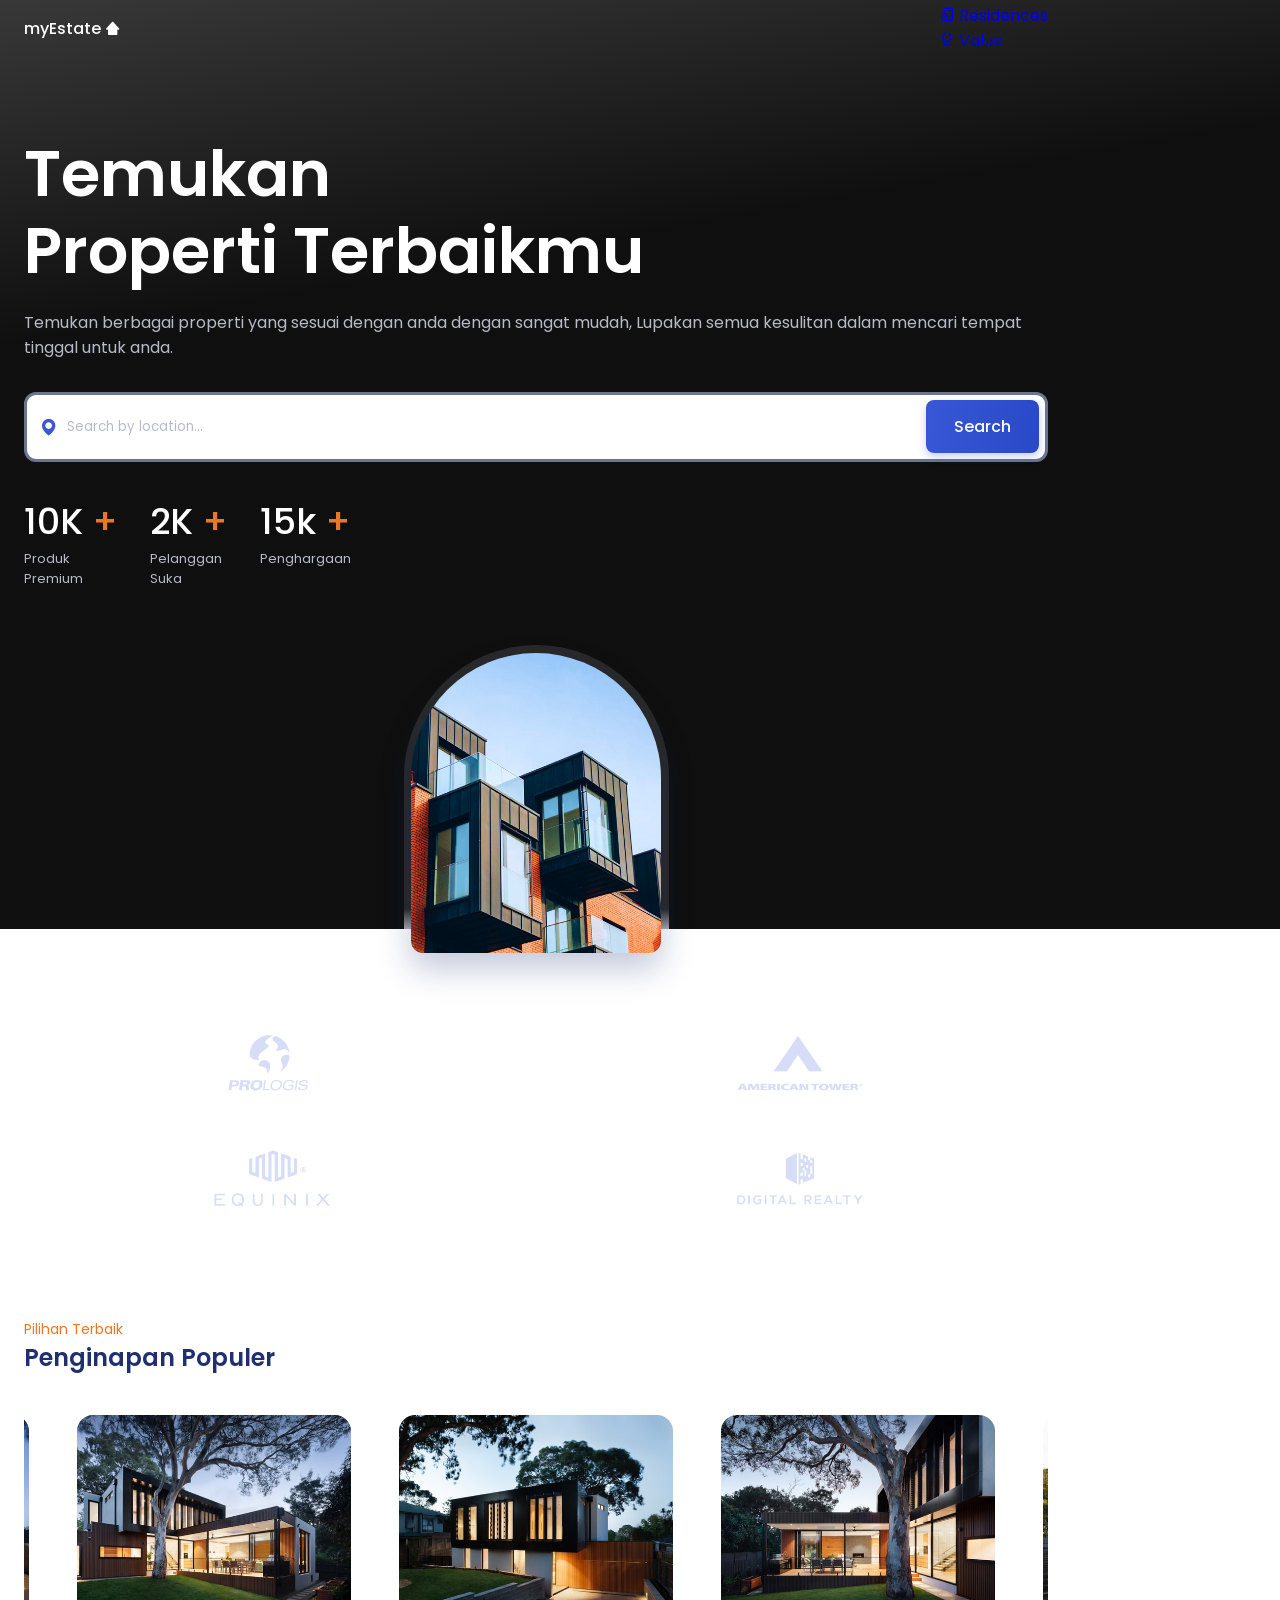
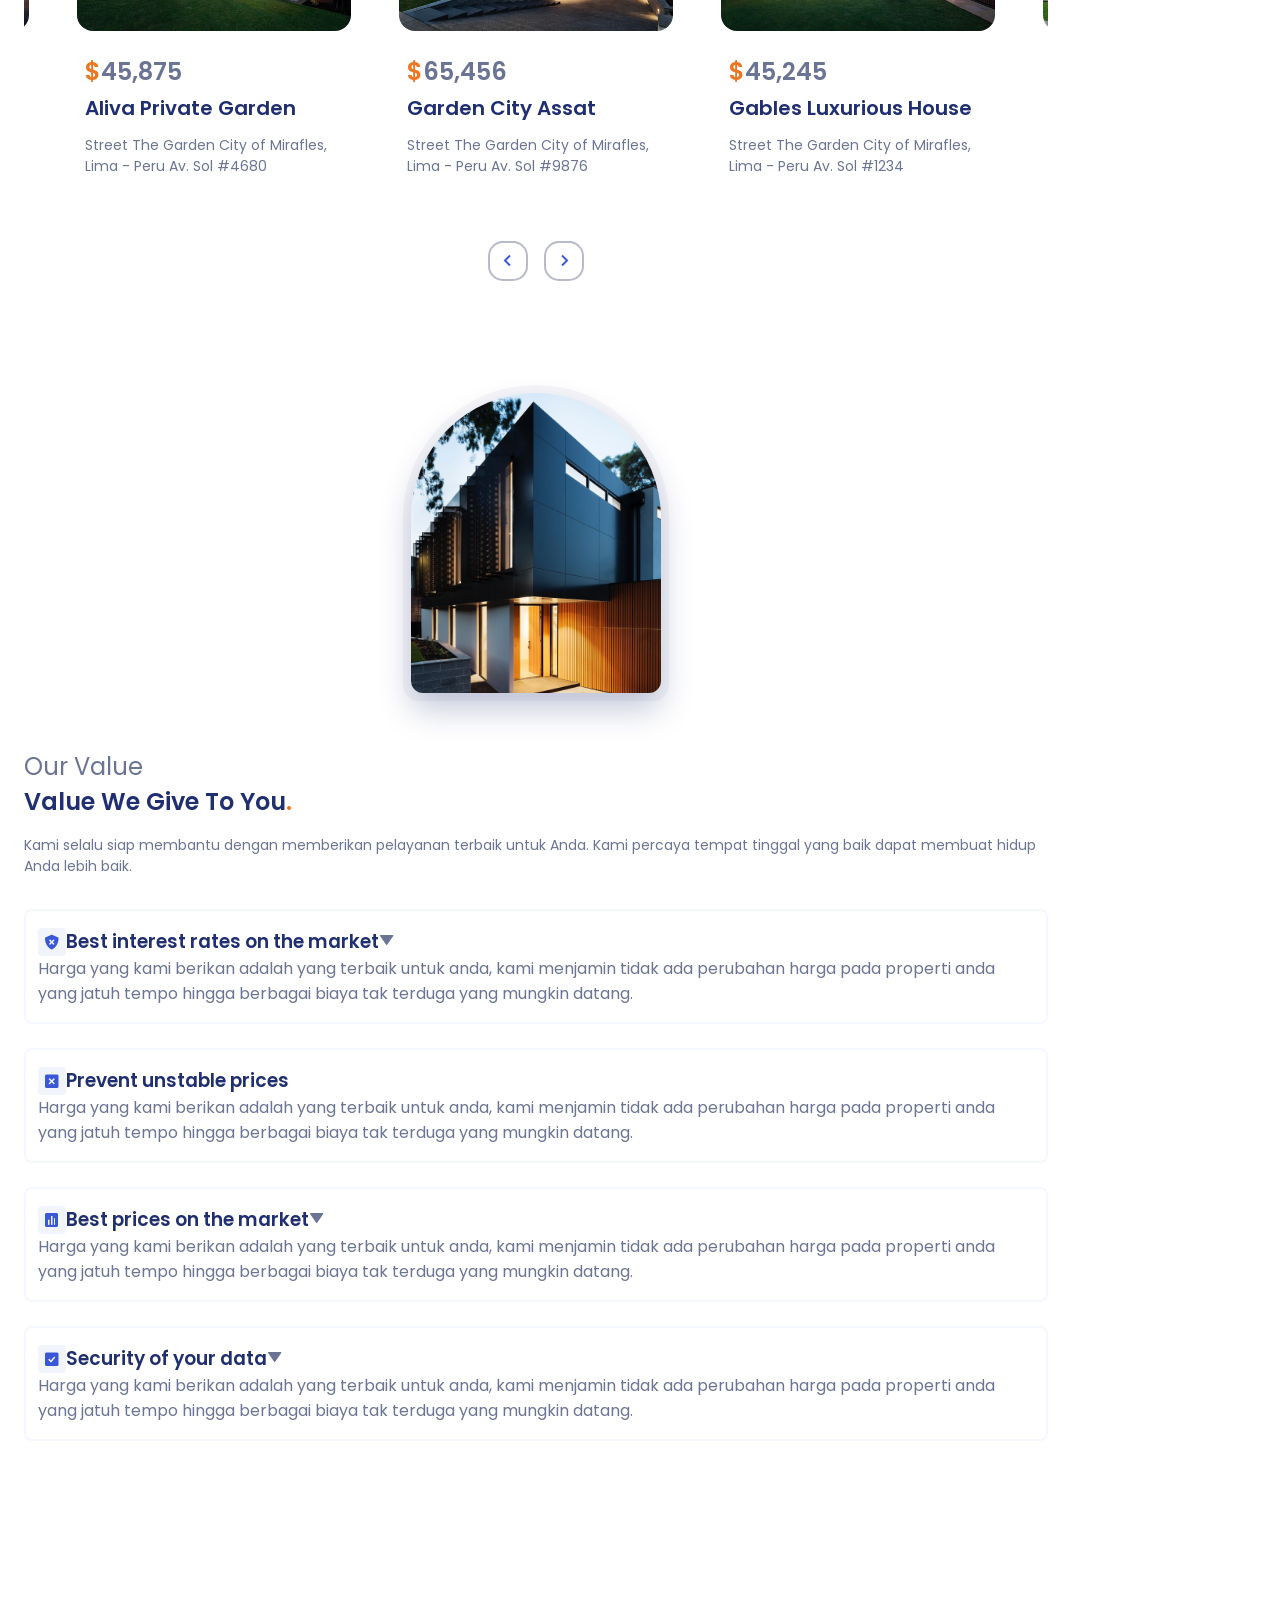
==== index.html @ 67b21278 "update value-section #2" ====
<!DOCTYPE html>
<html lang="en">
<head>
    <meta charset="UTF-8">
    <meta http-equiv="X-UA-Compatible" content="IE=edge">
    <meta name="viewport" content="width=device-width, initial-scale=1.0">
    <title>Responsive Website - Real Estate</title>
    <link rel="shortcut icon" href="/assets/favicon.png" type="image/x-icon">
    <link href='https://unpkg.com/boxicons@2.1.4/css/boxicons.min.css' rel='stylesheet'>
    <link rel="stylesheet" href="swiper-bundle.min.css">
    
    <link rel="stylesheet" href="style.css">
</head>
<body>
    <header class="header" id="header">
        <nav class="nav container">
            <a href="#" class="nav-logo">
                myEstate <i class="bx bxs-home-alt-2"></i>
            </a>
            <div class="nav-menu">
                <ul class="nav-list">
                    <li class="nav-item">
                        <a href="#home" class="nav-link">
                            <i class="bx bx-home-alt-2"></i>
                            <span>Home</span>
                        </a>
                    </li>
                    <li class="nav-item">
                        <a href="#popular" class="nav-link">
                            <i class="bx bx-building-house"></i>
                            <span>Residences</span>
                        </a>
                    </li>
                    <li class="nav-item">
                        <a href="#award" class="nav-link">
                            <i class="bx bx-award"></i>
                            <span>Value</span>
                        </a>
                    </li>
                    <li class="nav-item">
                        <a href="#contact" class="nav-link">
                            <i class="bx bx-phone"></i>
                            <span>Contact</span>
                        </a>
                    </li>
                </ul>
            </div>
            <a href="#" class="button nav-button">Subscribe</a>
        </nav>
    </header>

    <main class="main" id="main">
        <section class="home section">
            <div class="home-container container grid">
                <div class="home-data">
                    <h1 class="home-title">
                        Temukan <br> Properti Terbaikmu <br>
                    </h1>
                    <p class="home-desc">
                        Temukan berbagai properti yang sesuai dengan anda dengan sangat mudah,
                        Lupakan semua kesulitan dalam mencari tempat tinggal untuk anda.
                    </p>

                    <form action="" class="home-search">
                        <i class="bx bxs-map"></i>
                        <input type="search" placeholder="Search by location..." class="home-search-input">
                        <button class="button">Search</button>
                    </form>

                    <div class="home-value">
                        <div>
                            <h1 class="home-value-number">
                                10K <span>+</span>
                            </h1>
                            <span class="home-value-desc">
                                Produk <br> Premium
                            </span>
                        </div>

                        <div>
                            <h1 class="home-value-number">
                                2K <span>+</span>
                            </h1>
                            <span class="home-value-desc">
                                Pelanggan <br> Suka
                            </span>
                        </div>

                        <div>
                            <h1 class="home-value-number">
                                15k <span>+</span>
                            </h1>
                            <span class="home-value-desc">
                                Penghargaan
                            </span>
                        </div>
                    </div>
                </div>

                <div class="home-image">
                    <div class="home-orbe"></div>
                    <div class="home-img">
                        <img src="/assets/home.jpg" alt="">
                    </div>
                </div>
            </div>
        </section>

        <section class="logos section">
            <div class="logos-container container grid">
                <div class="logos-img">
                    <img src="/assets/logo1.png" alt="">
                </div>
                <div class="logos-img">
                    <img src="/assets/logo2.png" alt="">
                </div>
                <div class="logos-img">
                    <img src="/assets/logo3.png" alt="">
                </div>
                <div class="logos-img">
                    <img src="/assets/logo4.png" alt="">
                </div>
            </div>
        </section>

        <section id="popular section" class="section">
            <div class="container">
                <span class="section-subtitle">Pilihan Terbaik</span>
                <h2 class="section-title">
                    Penginapan Populer
                </h2>

                <div class="popular-container swiper">
                    <div class="swiper-wrapper">
                        <article class="popular-card swiper-slide">
                            <img src="/assets/popular1.jpg" alt="" class="popular-img">
                            <div class="popular-data">
                                <h2 class="popular-price">
                                    <span>$</span>65,456
                                </h2>
                                <h3 class="popular-title">
                                    Garden City Assat
                                </h3>
                                <p class="popular-desc">
                                    Street The Garden City of Mirafles,
                                    Lima - Peru Av. Sol #9876
                                </p>
                            </div>
                        </article>

                        <article class="popular-card swiper-slide">
                            <img src="/assets/popular2.jpg" alt="" class="popular-img">
                            <div class="popular-data">
                                <h2 class="popular-price">
                                    <span>$</span>45,245
                                </h2>
                                <h3 class="popular-title">
                                    Gables Luxurious House
                                </h3>
                                <p class="popular-desc">
                                    Street The Garden City of Mirafles,
                                    Lima - Peru Av. Sol #1234
                                </p>
                            </div>
                        </article>

                        <article class="popular-card swiper-slide">
                            <img src="/assets/popular3.jpg" alt="" class="popular-img">
                            <div class="popular-data">
                                <h2 class="popular-price">
                                    <span>$</span>52,875
                                </h2>
                                <h3 class="popular-title">
                                    Garden Orchad City
                                </h3>
                                <p class="popular-desc">
                                    Street The Garden City of Mirafles,
                                    Lima - Peru Av. Sol #2468
                                </p>
                            </div>
                        </article>

                        <article class="popular-card swiper-slide">
                            <img src="/assets/popular4.jpg" alt="" class="popular-img">
                            <div class="popular-data">
                                <h2 class="popular-price">
                                    <span>$</span>82,675
                                </h2>
                                <h3 class="popular-title">
                                    Luxurious City Garden
                                </h3>
                                <p class="popular-desc">
                                    Street The Garden City of Mirafles,
                                    Lima - Peru Av. Sol #1357
                                </p>
                            </div>
                        </article>

                        <article class="popular-card swiper-slide">
                            <img src="/assets/popular5.jpg" alt="" class="popular-img">
                            <div class="popular-data">
                                <h2 class="popular-price">
                                    <span>$</span>45,875
                                </h2>
                                <h3 class="popular-title">
                                    Aliva Private Garden
                                </h3>
                                <p class="popular-desc">
                                    Street The Garden City of Mirafles,
                                    Lima - Peru Av. Sol #4680
                                </p>
                            </div>
                        </article>
                    </div>
                    <div class="swiper-button-next">
                        <i class="bx bx-chevron-right"></i>
                    </div>
                    <div class="swiper-button-prev">
                        <i class="bx bx-chevron-left"></i>
                    </div>
                </div>
            </div>
        </section>

        <section id="value" class="value section">
            <div class="value-container container grid">
                <div class="value-images">
                    <div class="value-orbe"></div>

                    <div class="value-img">
                        <img src="/assets/value.jpg" alt="">
                    </div>
                </div>

                <div class="value-content">
                        <div class="value-data">
                            <span class="section-title">Our Value</span>
                            <h2 class="section-title">
                                Value We Give To You<span>.</span>
                            </h2>
                            <p class="value-desc">
                                Kami selalu siap membantu dengan memberikan pelayanan terbaik untuk Anda.
                                Kami percaya tempat tinggal yang baik dapat membuat hidup Anda lebih baik.
                            </p>
                        </div>

                        <div class="value-accordion">
                            <div class="value-accordion-item">
                                <header class="value-accordion-header">
                                    <i class="bx bxs-shield-x value-accordion-icon"></i>
                                    <h3 class="value-accordion-title">
                                        Best interest rates on the market
                                    </h3>
                                    <div class="value-accordion-arrow">
                                        <i class="bx bxs-down-arrow"></i>
                                    </div>
                                </header>

                                <div class="value-accordion-content">
                                    <p class="value-accordion-desc">
                                        Harga yang kami berikan adalah yang terbaik untuk anda,
                                        kami menjamin tidak ada perubahan harga pada properti anda yang jatuh tempo
                                        hingga berbagai biaya tak terduga yang mungkin datang.
                                    </p>
                                </div>
                            </div>

                            <div class="value-accordion-item">
                                <header class="value-accordion-header">
                                    <i class="bx bxs-x-square value-accordion-icon"></i>
                                    <h3 class="value-accordion-title">
                                        Prevent unstable prices
                                    </h3>
                                    <div class="value-accordion-arrow">
                                        <i class="bx bxs-x-arrow"></i>
                                    </div>
                                </header>

                                <div class="value-accordion-content">
                                    <p class="value-accordion-desc">
                                        Harga yang kami berikan adalah yang terbaik untuk anda,
                                        kami menjamin tidak ada perubahan harga pada properti anda yang jatuh tempo
                                        hingga berbagai biaya tak terduga yang mungkin datang.
                                    </p>
                                </div>
                            </div>

                            <div class="value-accordion-item">
                                <header class="value-accordion-header">
                                    <i class="bx bxs-bar-chart-square value-accordion-icon"></i>
                                    <h3 class="value-accordion-title">
                                        Best prices on the market 
                                    </h3>
                                    <div class="value-accordion-arrow">
                                        <i class="bx bxs-down-arrow"></i>
                                    </div>
                                </header>

                                <div class="value-accordion-content">
                                    <p class="value-accordion-desc">
                                        Harga yang kami berikan adalah yang terbaik untuk anda,
                                        kami menjamin tidak ada perubahan harga pada properti anda yang jatuh tempo
                                        hingga berbagai biaya tak terduga yang mungkin datang.
                                    </p>
                                </div>
                            </div>

                            <div class="value-accordion-item">
                                <header class="value-accordion-header">
                                    <i class="bx bxs-check-square value-accordion-icon"></i>
                                    <h3 class="value-accordion-title">
                                        Security of your data
                                    </h3>
                                    <div class="value-accordion-arrow">
                                        <i class="bx bxs-down-arrow"></i>
                                    </div>
                                </header>

                                <div class="value-accordion-content">
                                    <p class="value-accordion-desc">
                                        Harga yang kami berikan adalah yang terbaik untuk anda,
                                        kami menjamin tidak ada perubahan harga pada properti anda yang jatuh tempo
                                        hingga berbagai biaya tak terduga yang mungkin datang.
                                    </p>
                                </div>
                            </div>
                        </div>
                </div>
            </div>
        </section>
    </main>

    <script src="/js/swiper-bundle.min.js"></script>
    <script src="/js/main.js"></script>
</body>
</html>
---- style.css ----
@import url('https://fonts.googleapis.com/css2?family=Poppins:wght@300;400;500;600;700&display=swap');

:root{
    --header-height: 3.5rem;
    --first-color: hsl(228, 66%, 53%);
    --first-color-alt: hsl(228, 66%, 47%);
    --first-color-light: hsl(228, 66%, 59%);
    --first-color-lighten: hsl(228, 66%, 97%);
    --second-color: hsl(25, 83%, 53%);
    --title-color: hsl(228, 57%, 28%);
    --text-color: hsl(228, 15%, 50%);
    --text-color-light: hsl(228, 12%, 75%);
    --border-color: hsl(228, 99%, 98%);
    --body-color: #fff;
    --container-color: #fff;
    /*** Font and Typography ***/
    --biggest-font-size: 2.25rem;
    --h1-font-size: 1.5rem;
    --h2-font-size: 1.25rem;
    --h3-font-size: 1rem;
    --normal-font-size: .938rem;
    --small-font-size: .813rem;
    --smaller-font-size: .75rem;
    --font-medium: 500;
    --font-semi-bold: 600;
    /*** Z-index ***/
    --z-tooltip: 10;
    --z-fixed: 100;
}
* {
    font-family: 'Poppins', sans-serif;
    box-sizing: border-box;
    padding: 0;
    margin: 0;
    text-decoration: none;
    list-style: none;
    scroll-behavior: smooth;
    outline: none;
    border: none;
}
body{
    font: var(--normal-font-size);
    background-color: var(--body-color);
    color: var(--text-color);
}
h1,h2,h3{
    color: var(--title-color);
    font-weight: var(--font-semi-bold);
}
img{
    max-width: 100%;
    height: auto;
}
.container{
    max-width: 1024px;
    margin-left: 1.5rem;
    margin-right: 1.5rem;
}
.grid{
    display: grid;
}
.section{
    padding: 4.5rem 0 2rem;
}
.section-title{
    font-size: var(--h2-font-size);
    margin-bottom: 1rem;
}
.section-title span {
    color: var(--second-color);
}
.section-subtitle{
    display: block;
    font-size: var(--small-font-size);
    color: var(--second-color);
}
/*========= HEADER ==========*/
.header{
    position: fixed;
    top: 0;
    left: 0;
    width: 100%;
    background-color: transparent;
    z-index: var(--z-fixed);
    transition: 0.4s;
    overflow: hidden;
}
.nav{
    height: var(--header-height);
    display: flex;
    justify-content: space-between;
    align-items: center;
}
.nav-logo{
    color: #fff;
    display: inline-flex;
    align-items: center;
    column-gap: .25rem;
    font-weight: var(--font-medium);
    transition: 0.3s;
}
.nav-logo i {
    font-size: 1rem;
}
.nav-logo:hover{
    color: var(--first-color);
}
.scroll-header{
    background-color: var(--body-color);
    box-shadow: 0 1px 4px hsla(228, 4%, 15%, .1);
}
.scroll-header .nav-logo{
    color: var(--first-color);
}
/*========= MAIN ==========*/
.main{
    margin-bottom: 200px;
}
.home {
    background: linear-gradient(170deg,
                hsl(0, 0%, 22%) 0%,
                hsl(0, 0%, 6%) 30%);
    padding-bottom: 0;
}
.home-container {
    padding-top: 4rem;
    row-gap: 3.5rem;
}
.home-title,
.home-value-number {
    color: #fff;
}
.home-title {
    font-size: var(--biggest-font-size);
    line-height: 120%;
    margin-bottom: 1.25rem;
}
.home-desc{
    color: var(--text-color-light);
    margin-bottom: 2rem;
}

.home-search {
    background-color: var(--body-color);
    padding: 0.35rem 0.35rem 0.35rem 0.75rem;
    display: flex;
    align-items: center;
    border-radius: .75rem;
    border:3px solid var(--text-color);
    margin-bottom: 2rem;
}
.home-search i {
    font-size: 1.25rem;
    color: var(--first-color);
}
.home-search input {
     width: 90%;
     background-color: var(--body-color);
     color: var(--text-color);
     margin: 0 .5rem;
}
.home-search input::placeholder {
    color: var(--text-color-light)
}
.button{
    display: inline-block;
    background: linear-gradient(101deg,
                hsl(228, 66%, 53%),
                hsl(228, 66%, 47%));
    color: #fff;
    padding: 14px 28px;
    border-radius:  0.5rem;
    font-size: var(--normal-font-size);
    font-weight: var(--font-medium);
    box-shadow: 0 4px 8px hsla(228, 66%, 45%, .25);
    transition: 0.3s;
    cursor: pointer;
}
.button:hover{
    box-shadow: 0 4px 12px hsla(228, 66%, 45%, .25);
}
.nav-button {
    display: none;
}
.home-value{
    display: flex;
    column-gap: 2rem;
}
.home-value-number {
    font-size: var(--h1-font-size);
    font-weight: var(--font-medium);
}
.home-value-number span {
    color: var(--second-color);
}
.home-value-desc {
    display: flex;
    color: var(--text-color-light);
    font-size: var(--smaller-font-size);
}
.home-image {
    position: relative;
    display: flex;
    justify-content: center;
}
.home-orbe {
    width: 265px;
    height: 284px;
    background: linear-gradient(180deg,
                hsl(0, 0%, 16%) 93%,
                hsl(0, 0%, 67%) 100%);
    border-radius: 135px 135px 0 0;
}
.home-img {
    position: absolute;
    width: 250px;
    height: 300px;
    overflow: hidden;
    border-radius: 125px 125px 12px 12px;
    display: inline-flex;
    align-items: flex-end;
    bottom: -1.5rem;
    box-shadow: 0 16px 32px hsla(228, 66%, 25%, .25);
}

/*========= LOGOS ==========*/
.logos-container{
    padding-top: 2rem;
    grid-template-columns: repeat(2, 1fr);
    gap: 3rem 2rem;
    justify-items: center;
}
.logos-img img {
    height: 60px;
    opacity: 0.2;
    transition: 0.3s;
}
.logos-img img:hover{
    opacity: 0.6;
}

/*========= POPULAR ==========*/
.popular-container {
    padding: 1rem 0 5rem;
}
.popular-card{
    width: 290px;
    background-color: var(--container-color);
    padding: 0.5rem 0.5rem 1.5rem;
    border-radius: 1rem;
    margin: 0 auto;
    transition: 0.4s;
}
.popular-img {
    border-radius: 1rem;
    margin-bottom: 1rem;
}
.popular-data {
    padding: 0 1rem 0 .5rem;
}
.popular-price{
    font-size: var(--h2-font-size);
    color: var(--text-color);
    margin-bottom: 0.25rem;
}
.popular-price span {
    color: var(--second-color);
}
.popular-title {
    font-size: var(--h3-font-size);
    margin-bottom: 0.75rem;
}
.popular-desc {
    font-size: var(--small-font-size);
}
.popular-card:hover {
    box-shadow: 0 12px 16px hsla(228, 66%, 45%, .1);
}
/* Swiper  */
.swiper-button-prev::after,
.swiper-button-next::after {
    content: '';
}
.swiper-button-prev,
.swiper-button-next {
    top: initial;
    bottom: 0;
    width: initial;
    height: initial;
    background-color: var(--container-color);
    border: 2px solid var(--text-color-light);
    padding: 6px;
    border-radius: 15px;
    font-size: 1.5rem;
    color: var(--first-color);
    transition: 0.2s;
}
.swiper-button-prev:hover,
.swiper-button-next:hover {
    background-color: var(--text-color-light);
    color: var(--container-color);
}
.swiper-button-next{
    right: calc(50% - 3rem)
}
.swiper-button-prev{
    left: calc(50% - 3rem)
}


/*========= VALUE ==========*/
.value-container{
    row-gap: 3rem;
}
.value-images{
    position: relative;
    display: flex;
    justify-content: center;
}
.value-orbe{
    width: 266px;
    height: 316px;
    background-color: hsl(228, 24%, 97%);
    border-radius: 135px 135px 16px 16px;
}
.value-img{
    position: absolute;
    width: 250px;
    height: 300px;
    overflow: hidden;
    border-radius: 125px 125px 12px 12px;
    inset: 0;
    margin: auto;
    box-shadow: 0 16px 32px hsla(228, 66%, 25%, .25);
}
.value-desc{
    font-size: var(--small-font-size);
    margin-bottom: 2rem;
}
.value-accordion{
    display: grid;
    row-gap: 1.5rem;
}
.value-accordion-item {
    background-color: var(--body-color);
    border: 2px solid var(--border-color);
    border-radius: .5rem;
    padding: 1rem .75rem;
}
.value-accordion-header{
    display: flex;
    align-items: center;
    cursor: pointer;
}
.value-accordion-icon{
    background-color: var(--first-color-lighten);
    padding: 5px;
    border-radius: .25rem;
    font-size: 18px;
    color: var(--first-color);
    transition: 0.3s;
}

@media screen and (max-width: 1023px){
    .nav-menu{
        position: fixed;
        bottom: 2rem;
        background-color: var(--container-color);
        width: 90%;
        left: 0;
        right: 0;
        margin: 0 auto;
        padding: 1.3rem 3rem;
        border-radius: 1.25rem;
        transition: 0.4s;
    }
    .nav-list{
        display: flex;
        justify-content: space-between;
        align-items: center;
    }
    .nav-link{
        color: var(--text-color);
        display: flex;
        padding: 0.5rem;
        border-radius: 50%;
    }
    .nav-link i {
        font-size: 1.25rem;
    }
    .nav-link span {
        display: none;
    }
}



@media screen and (min-width: 1024px){
    :root{
        --biggest-font-size: 4rem;
        --h1-font-size: 2.25rem;
        --h2-font-size: 1.5rem;
        --h3-font-size: 1.25rem;
        --normal-font-size: 1rem;
        --small-font-size: .875rem;
        --smaller-font-size: .813rem;
    }
}
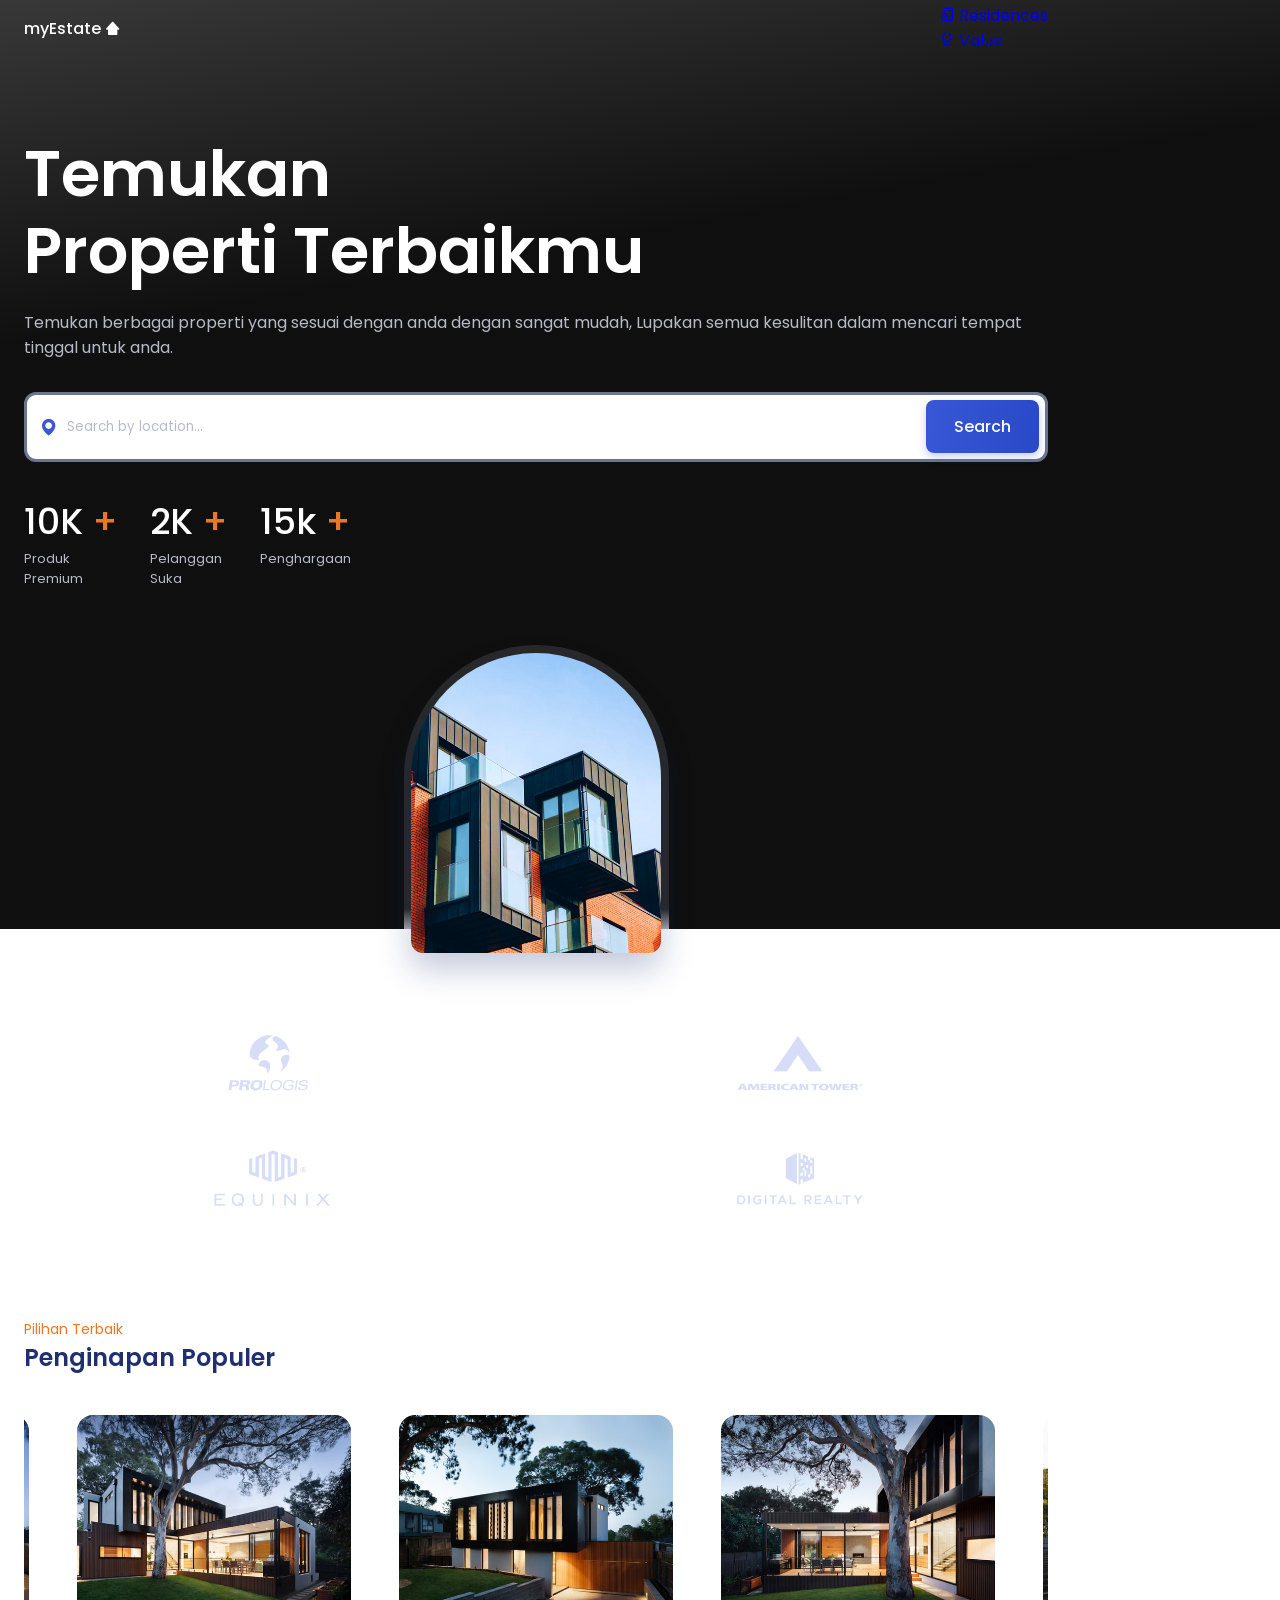
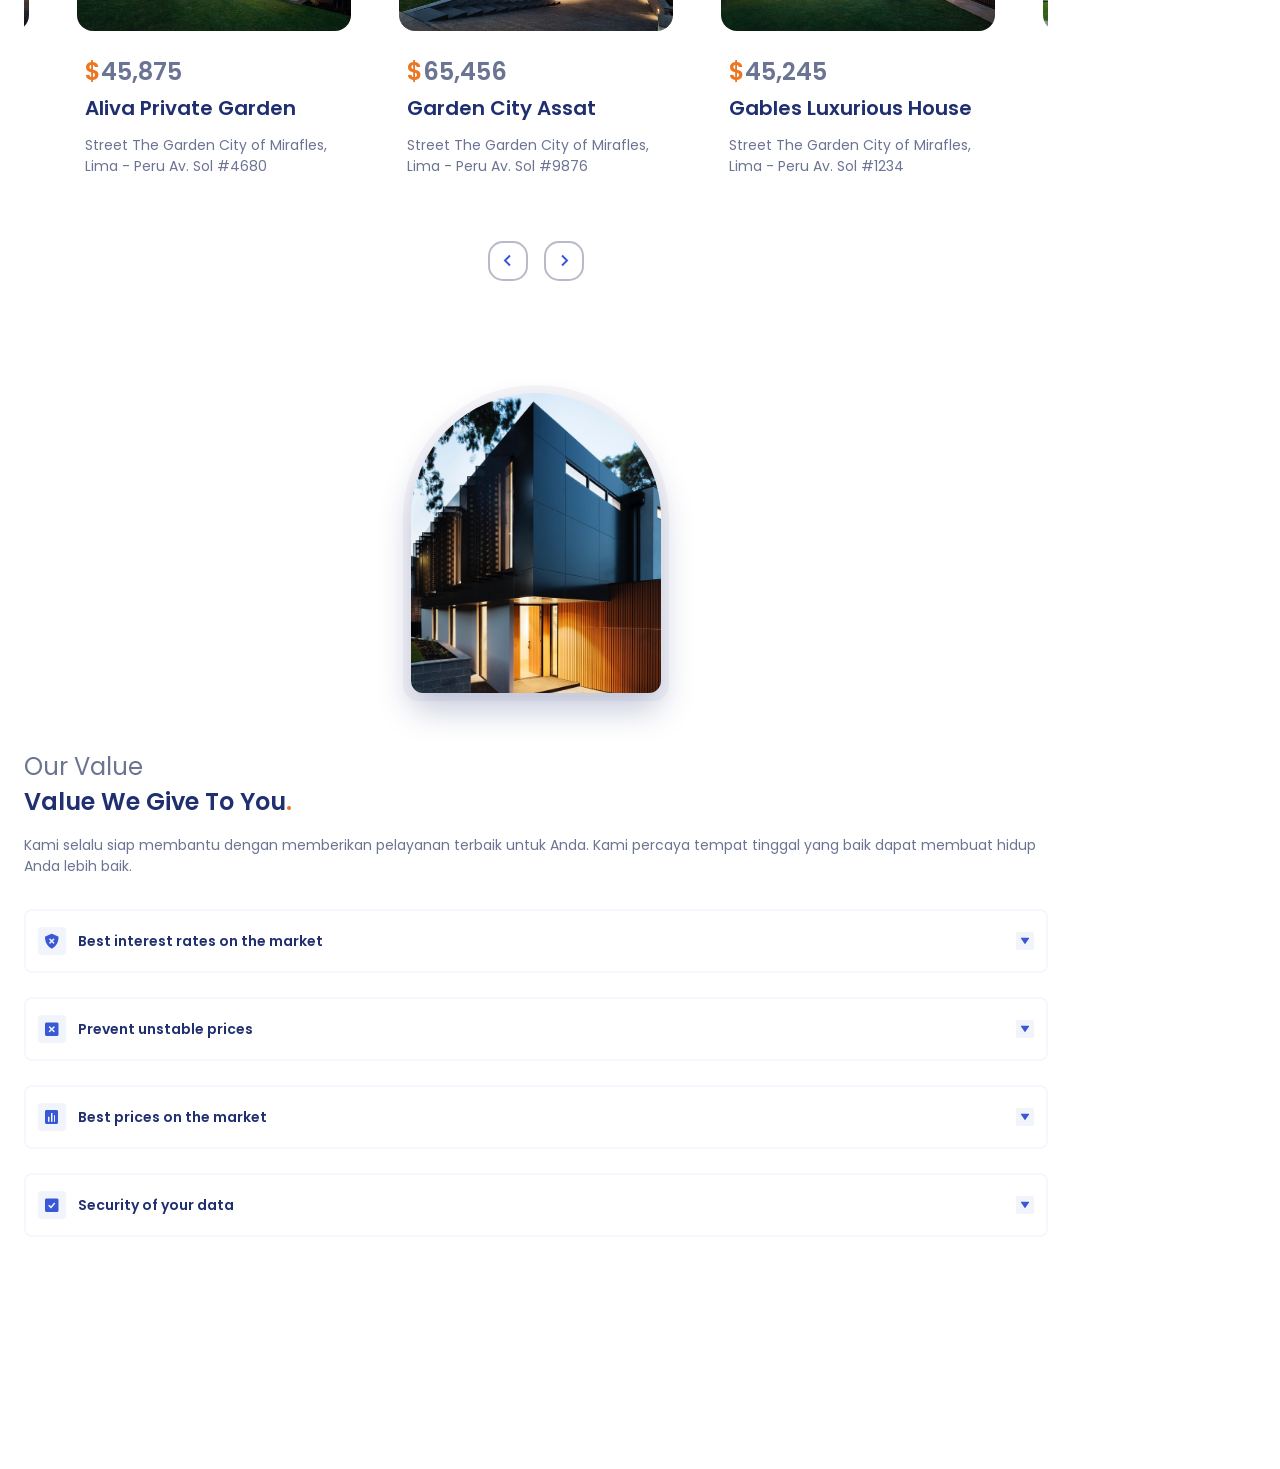
==== commit 06b0a510: "update #value-accordion" ====
--- a/index.html
+++ b/index.html
@@ -272,7 +272,7 @@
                                         Prevent unstable prices
                                     </h3>
                                     <div class="value-accordion-arrow">
-                                        <i class="bx bxs-x-arrow"></i>
+                                        <i class="bx bxs-down-arrow"></i>
                                     </div>
                                 </header>
 
@@ -298,7 +298,7 @@
 
                                 <div class="value-accordion-content">
                                     <p class="value-accordion-desc">
-                                        Harga yang kami berikan adalah yang terbaik untuk anda,
+                                        ddfsdfHarga yang kami berikan adalah yang terbaik untuk anda,
                                         kami menjamin tidak ada perubahan harga pada properti anda yang jatuh tempo
                                         hingga berbagai biaya tak terduga yang mungkin datang.
                                     </p>
--- a/style.css
+++ b/style.css
@@ -359,6 +359,44 @@
     font-size: 18px;
     color: var(--first-color);
     transition: 0.3s;
+    margin-right: 0.75rem;
+}
+.value-accordion-title{
+    font-size: var(--small-font-size);
+}
+.value-accordion-arrow{
+    display: inline-flex;
+    background-color: var(--first-color-lighten);
+    padding: 0.25rem; 
+    color: var(--first-color);
+    border-radius: 2px;
+    font-size: 10px;
+    margin-left: auto;
+    transition: 0.3s;
+}
+.value-accordion-arrow i{
+    transition: 0.3s;
+}
+.value-accordion-content {
+    overflow: hidden;
+    height: 0;
+    transition: all .25s ease;
+}
+.value-accordion-desc{
+    font-size: var(--smaller-font-size);
+    padding: 1.25rem 2.5rem 0 2.75rem;
+}
+.accordion-open {
+    box-shadow: 0 12px 32px hsla(228, 66%, 45%, .1);
+}
+.accordion-open .value-accordion-icon {
+    box-shadow: 0 4px 4px hsla(228, 66%, 45%, .1);
+}
+.accordion-open .value-accordion-arrow {
+    box-shadow: 0 2px 4px hsla(228, 66%, 45%, .1);
+}
+.accordion-open .value-accordion-arrow i {
+    transform: rotate(180deg);
 }
 
 @media screen and (max-width: 1023px){
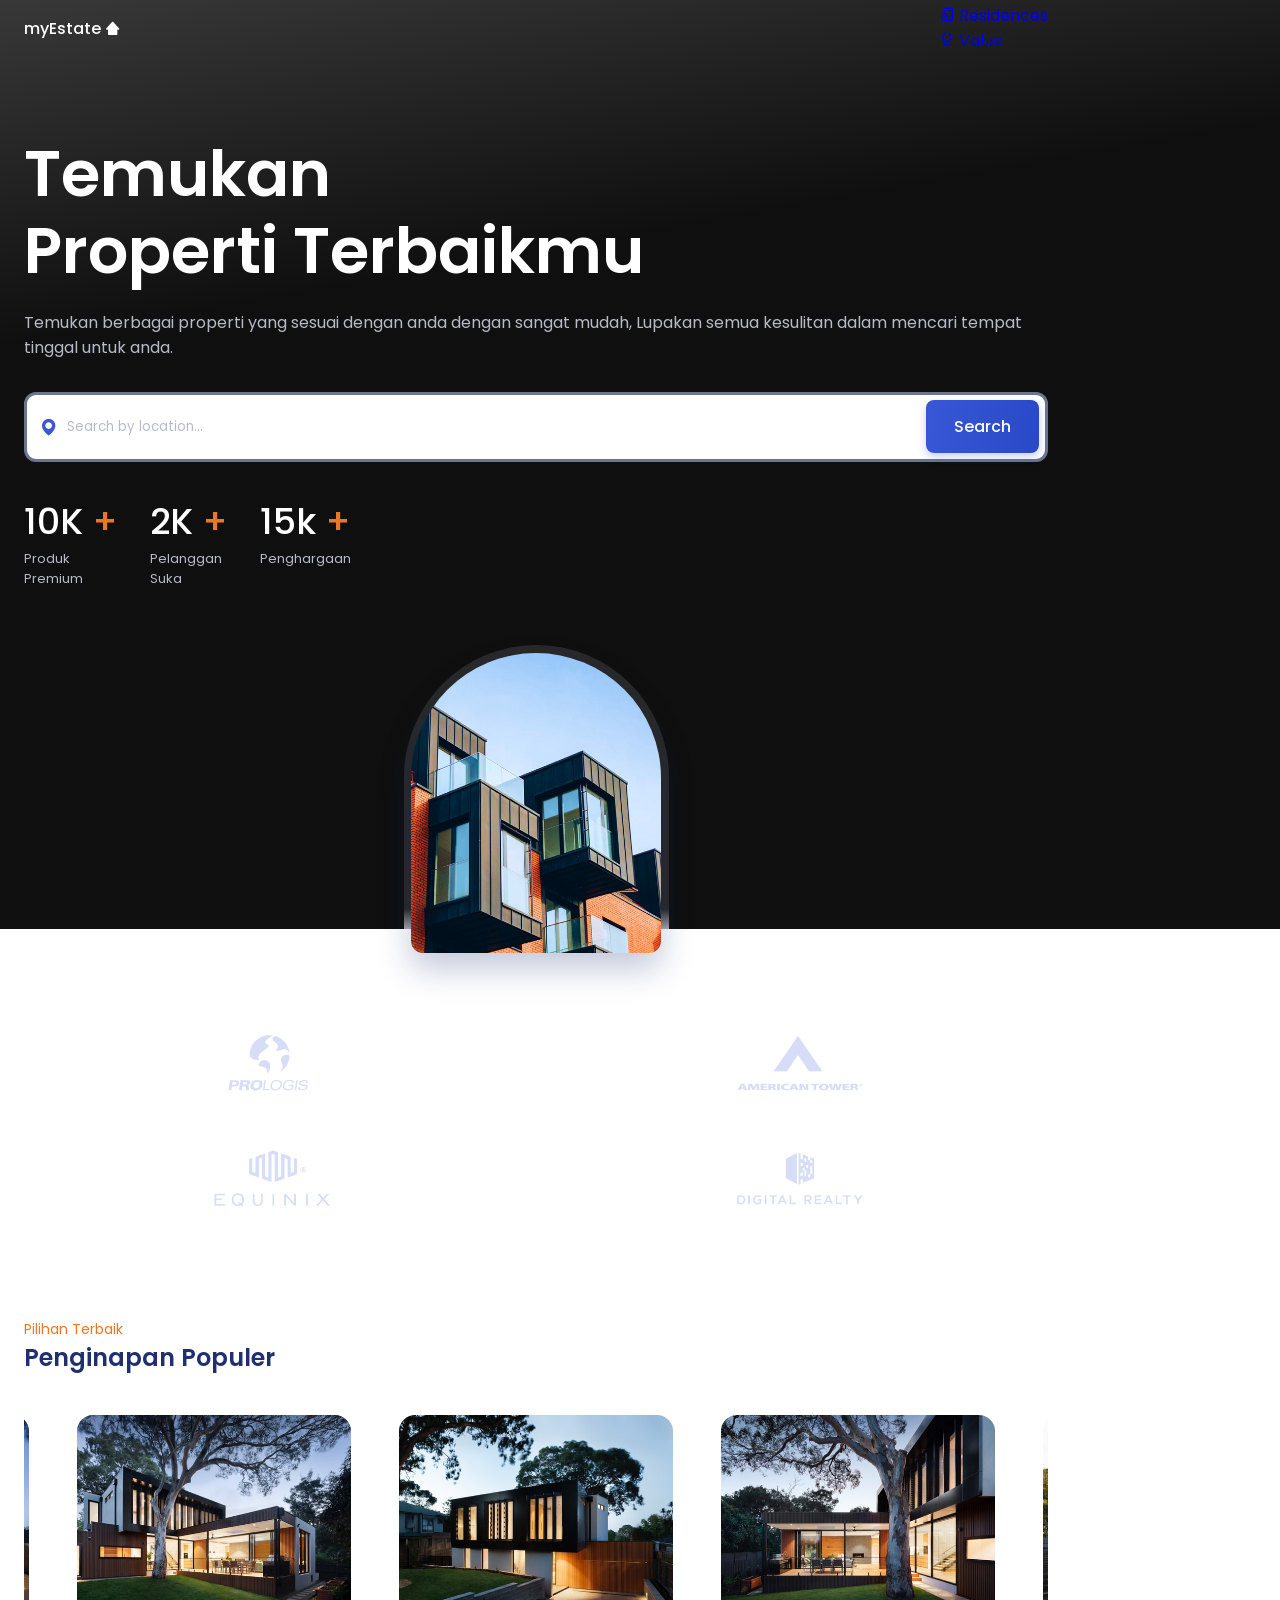
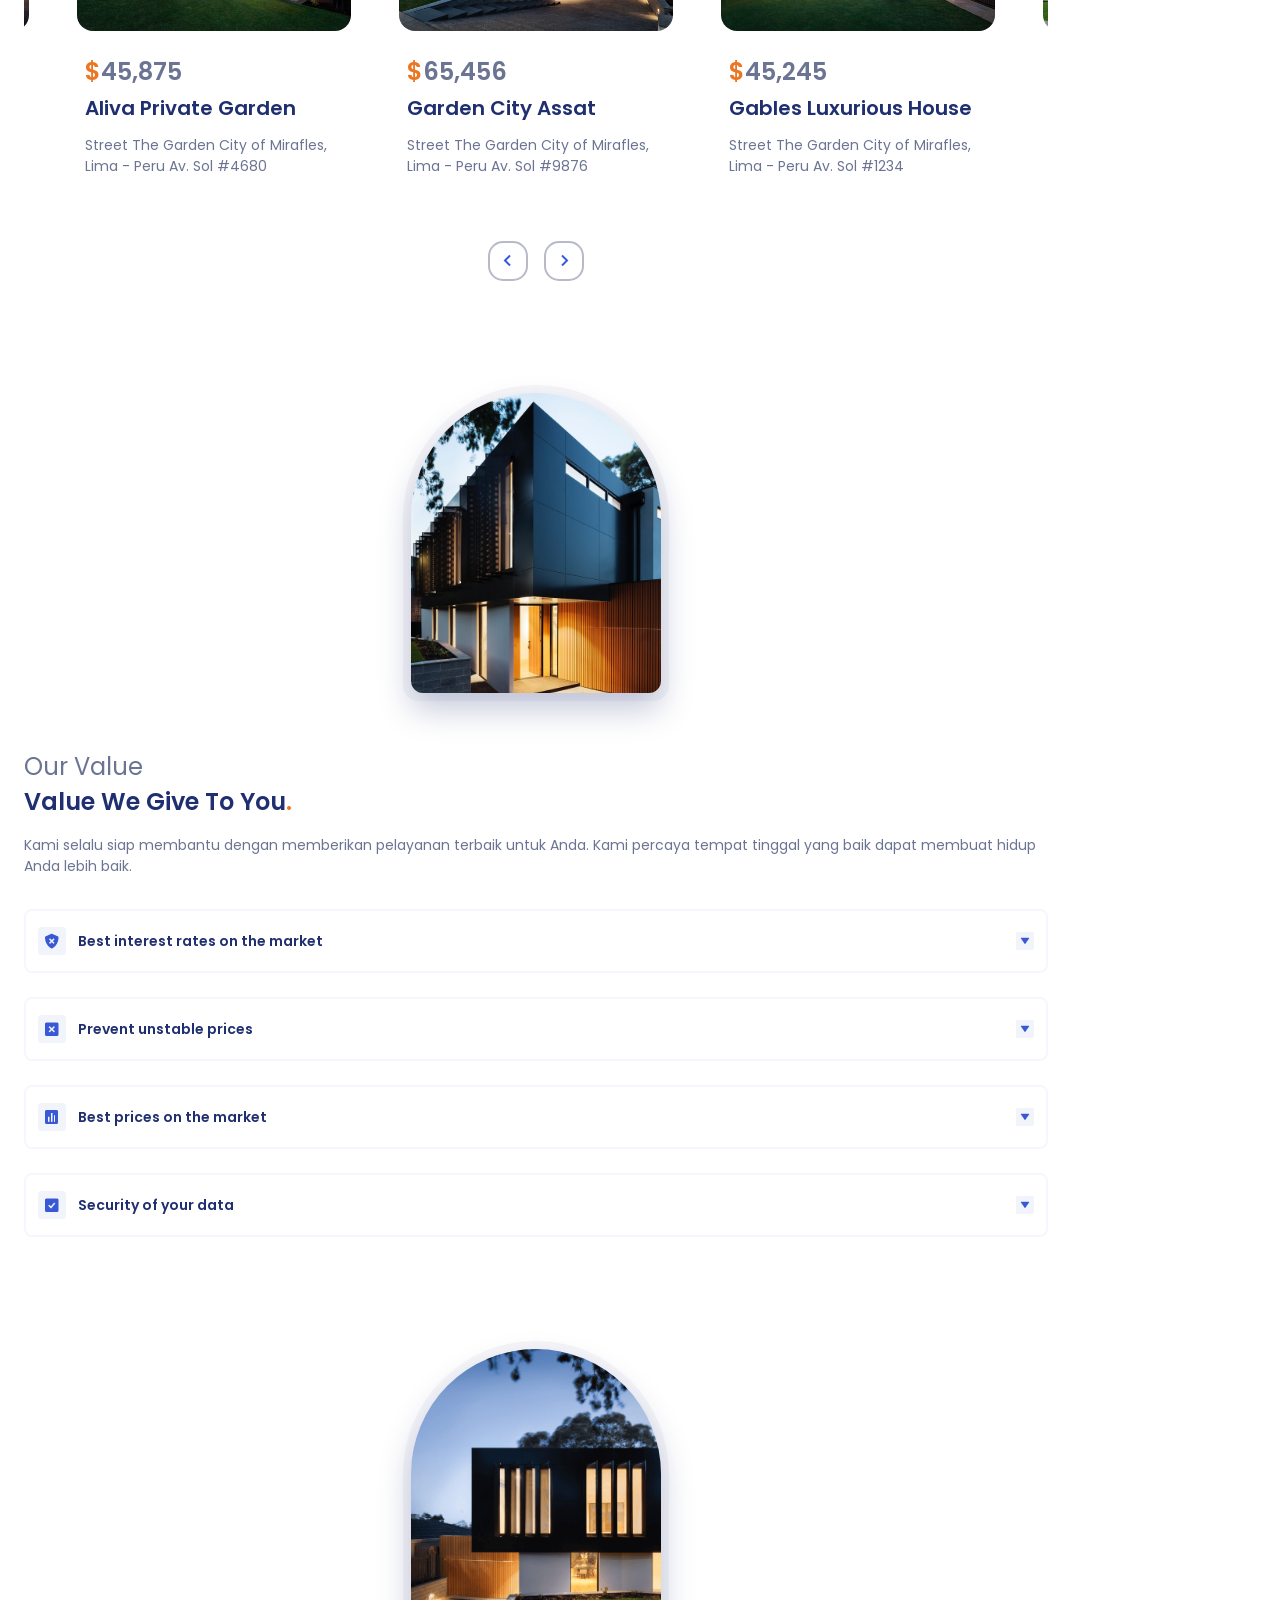
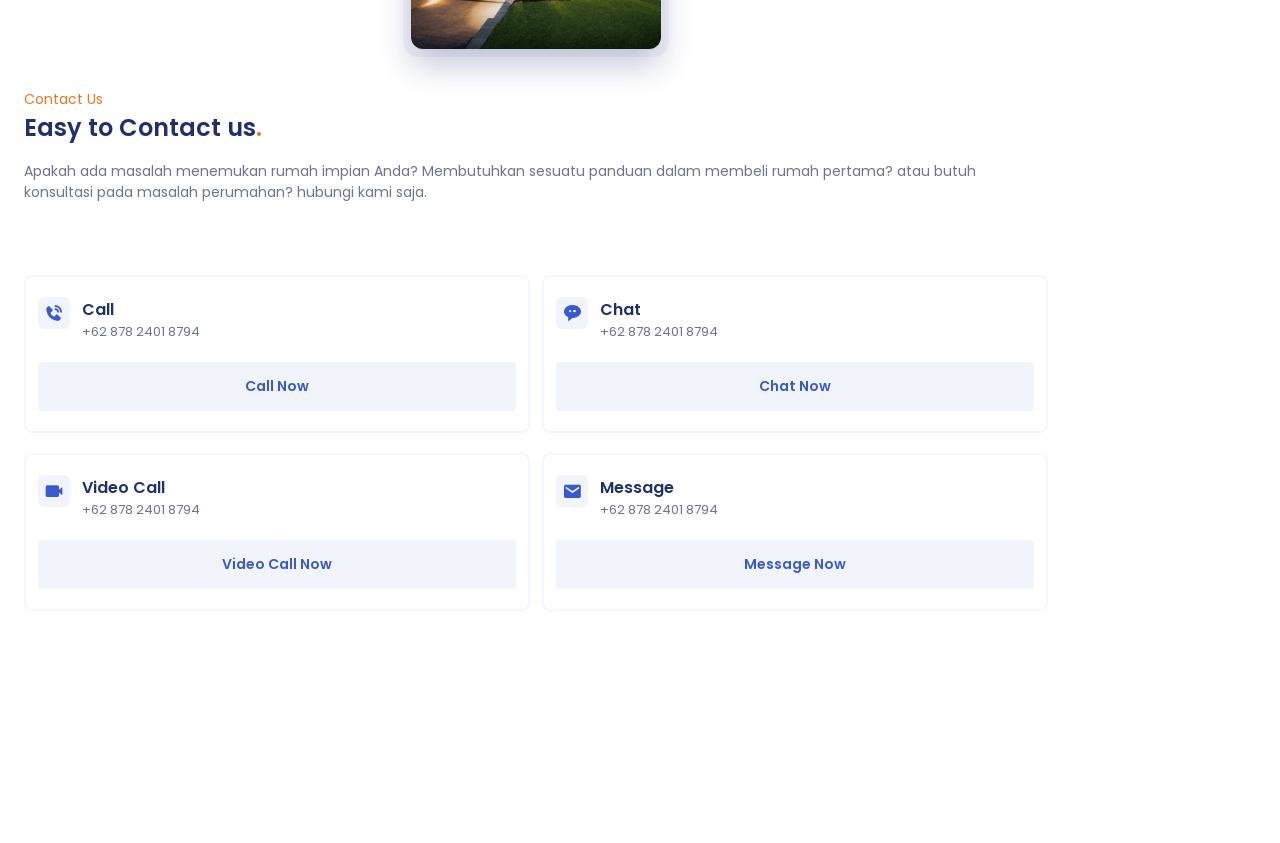
==== commit edfb5424: "update #contact-section" ====
--- a/index.html
+++ b/index.html
@@ -328,6 +328,106 @@
                 </div>
             </div>
         </section>
+
+        <section id="contact" class="contact section">
+            <div class="contact-container container grid">
+                <div class="contact-images">
+                    <div class="contact-orbe"></div>
+
+                    <div class="contact-img">
+                        <img src="/assets/contact.png" alt="">
+                    </div>
+                </div>
+
+                <div class="contact-content">
+                    <div class="contact-data">
+                        <span class="section-subtitle">Contact Us</span>
+                        <h2 class="section-title">
+                            Easy to Contact us<span>.</span>
+                        </h2>
+                        <p class="contact-desc">
+                            Apakah ada masalah menemukan rumah impian Anda? Membutuhkan sesuatu
+                            panduan dalam membeli rumah pertama? atau butuh konsultasi
+                            pada masalah perumahan? hubungi kami saja.
+                        </p>
+                    </div>
+                </div>
+
+                <div class="contact-card">
+                    <div class="contact-card-box">
+                        <div class="contact-card-info">
+                            <i class="bx bxs-phone-call"></i>
+                            <div>
+                                <h3 class="contact-card-title">
+                                    Call
+                                </h3>
+                                <p class="contact-card-desc">
+                                    +62 878 2401 8794
+                                </p>
+                            </div>
+                        </div>
+
+                        <button class="button contact-card-button">
+                            Call Now
+                        </button>
+                    </div>
+
+                    <div class="contact-card-box">
+                        <div class="contact-card-info">
+                            <i class="bx bxs-message-rounded-dots"></i>
+                            <div>
+                                <h3 class="contact-card-title">
+                                    Chat
+                                </h3>
+                                <p class="contact-card-desc">
+                                    +62 878 2401 8794
+                                </p>
+                            </div>
+                        </div>
+
+                        <button class="button contact-card-button">
+                            Chat Now
+                        </button>
+                    </div>
+
+                    <div class="contact-card-box">
+                        <div class="contact-card-info">
+                            <i class="bx bxs-video"></i>
+                            <div>
+                                <h3 class="contact-card-title">
+                                    Video Call
+                                </h3>
+                                <p class="contact-card-desc">
+                                    +62 878 2401 8794
+                                </p>
+                            </div>
+                        </div>
+
+                        <button class="button contact-card-button">
+                            Video Call Now
+                        </button>
+                    </div>
+
+                    <div class="contact-card-box">
+                        <div class="contact-card-info">
+                            <i class="bx bxs-envelope"></i>
+                            <div>
+                                <h3 class="contact-card-title">
+                                    Message
+                                </h3>
+                                <p class="contact-card-desc">
+                                    +62 878 2401 8794
+                                </p>
+                            </div>
+                        </div>
+
+                        <button class="button contact-card-button">
+                            Message Now
+                        </button>
+                    </div>
+                </div>
+            </div>
+        </section>
     </main>
 
     <script src="/js/swiper-bundle.min.js"></script>
--- a/style.css
+++ b/style.css
@@ -398,6 +398,85 @@
 .accordion-open .value-accordion-arrow i {
     transform: rotate(180deg);
 }
+
+/*========= CONTACT ==========*/
+.contact-container{
+    row-gap: 2rem;
+}
+.contact-images{
+    position: relative;
+    display: flex;
+    justify-content: center;
+}
+.contact-orbe {
+    width: 266px;
+    height: 316px;
+    background-color: hsl(228, 24%, 97%);
+    border-radius: 135px 135px 16px 16px;
+}
+.contact-img {
+    position: absolute;
+    width: 250px;
+    height: 300px;
+    overflow: hidden;
+    border-radius: 125px 125px 12px 12px;
+    inset: 0;
+    margin: auto;
+    box-shadow: 0 16px 32px hsla(228, 66%, 25%, .25);
+}
+.contact-desc{
+    font-size: var(--small-font-size);
+    margin-bottom: 2.5rem;
+}
+.contact-card{
+    display: grid;
+    grid-template-columns: repeat(2, 1fr);
+    gap: 1.25rem .75rem;
+}
+.contact-card-box {
+    background-color: var(--body-color);
+    border: 2px solid var(--border-color);
+    padding: 1.25rem .75rem;
+    border-radius: .5rem;
+    transition: 0.3s;
+}
+.contact-card-box:hover{
+    box-shadow: 0 8px 24px hsla(228, 66%, 45%, .1);
+}
+.contact-card-info {
+    display: flex;
+    align-items: flex-start;
+    column-gap: .75rem;
+    margin-bottom: 1.25rem;
+}
+.contact-card i {
+    padding: 6px;
+    background-color: var(--first-color-lighten);
+    border-radius: 6px;
+    font-size: 1.25rem;
+    color: var(--first-color);
+}
+.contact-card-title {
+    font-size: var(--normal-font-size);
+}
+.contact-card-desc {
+    font-size: var(--smaller-font-size);
+}
+.contact-card-button{
+    font-size: var(--small-font-size);
+    padding: 14px 0;
+    width: 100%;
+    border-radius: .25rem;
+    background: var(--first-color-lighten);
+    color: var(--first-color);
+    font-weight: var(--font-semi-bold);
+    box-shadow: none;
+}
+.contact-card-button:hover {
+    background-color: var(--first-color);
+    color: #fff;
+}
+
 
 @media screen and (max-width: 1023px){
     .nav-menu{
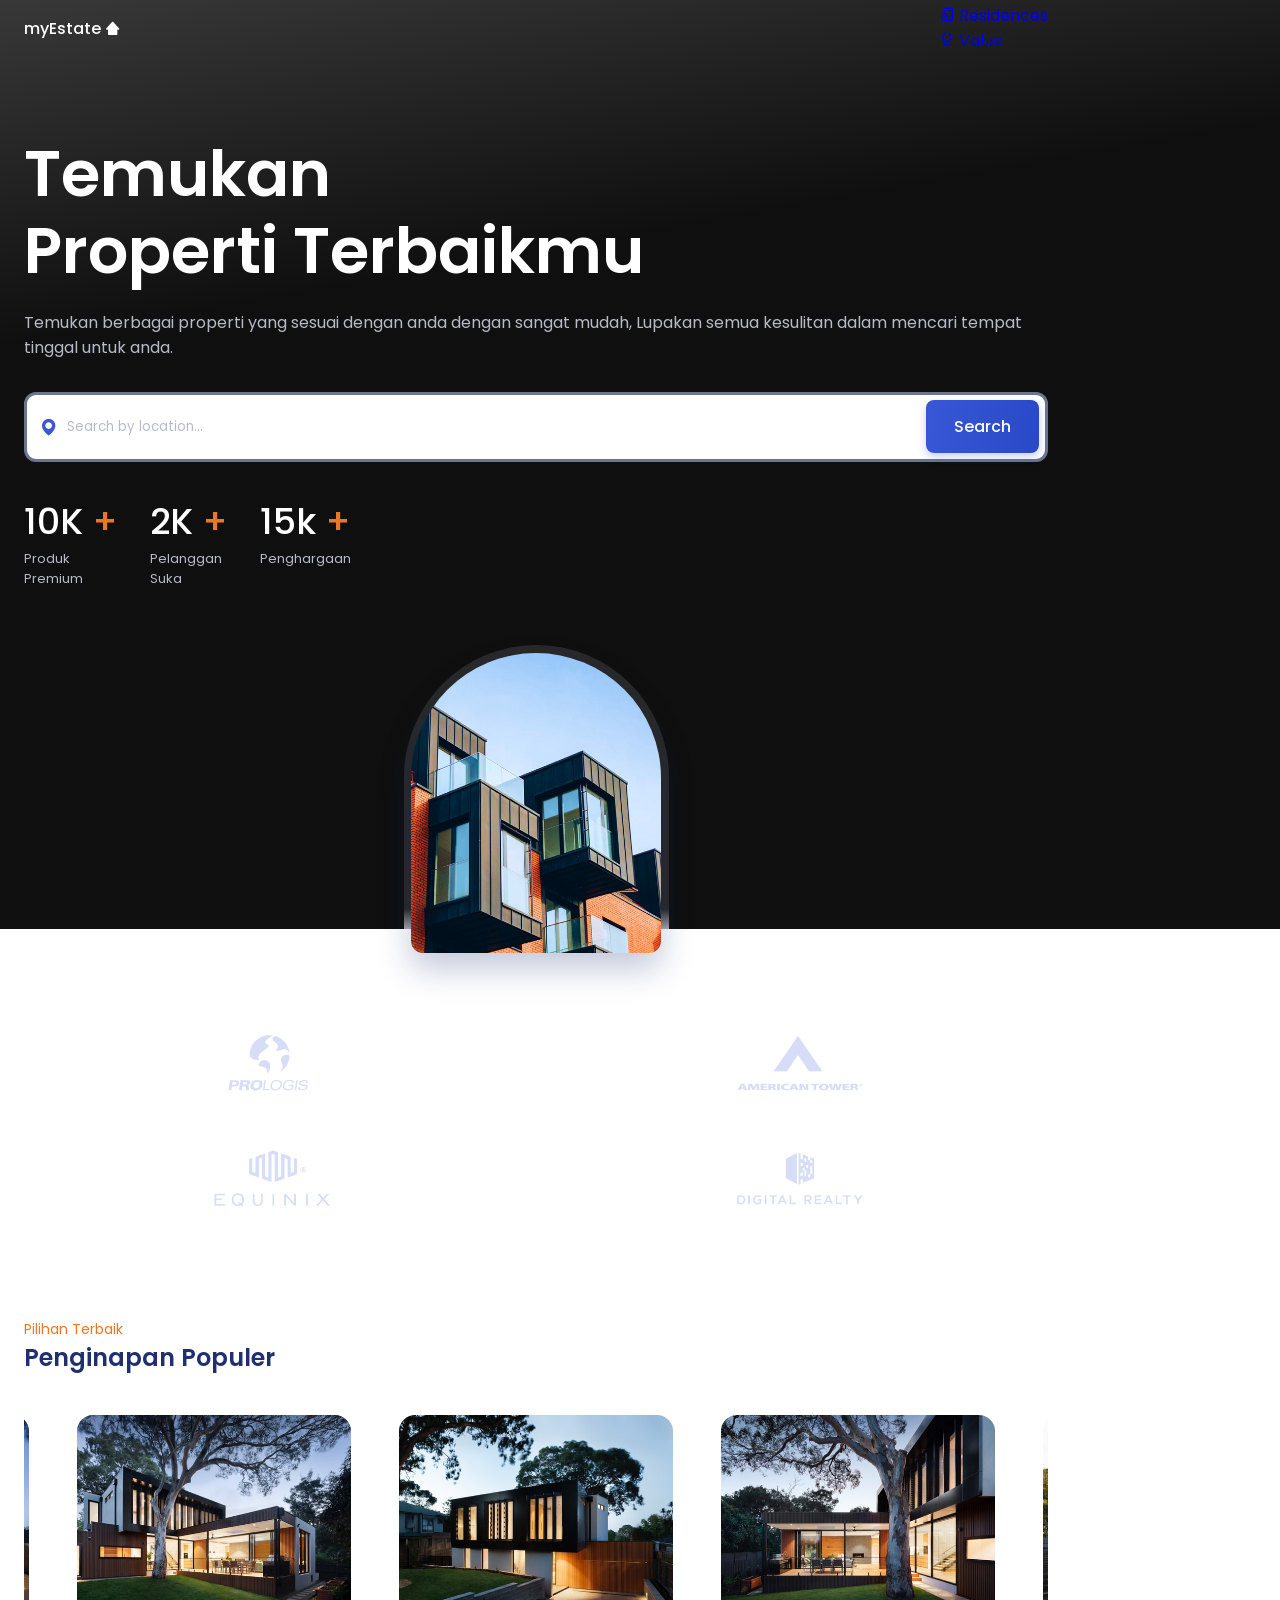
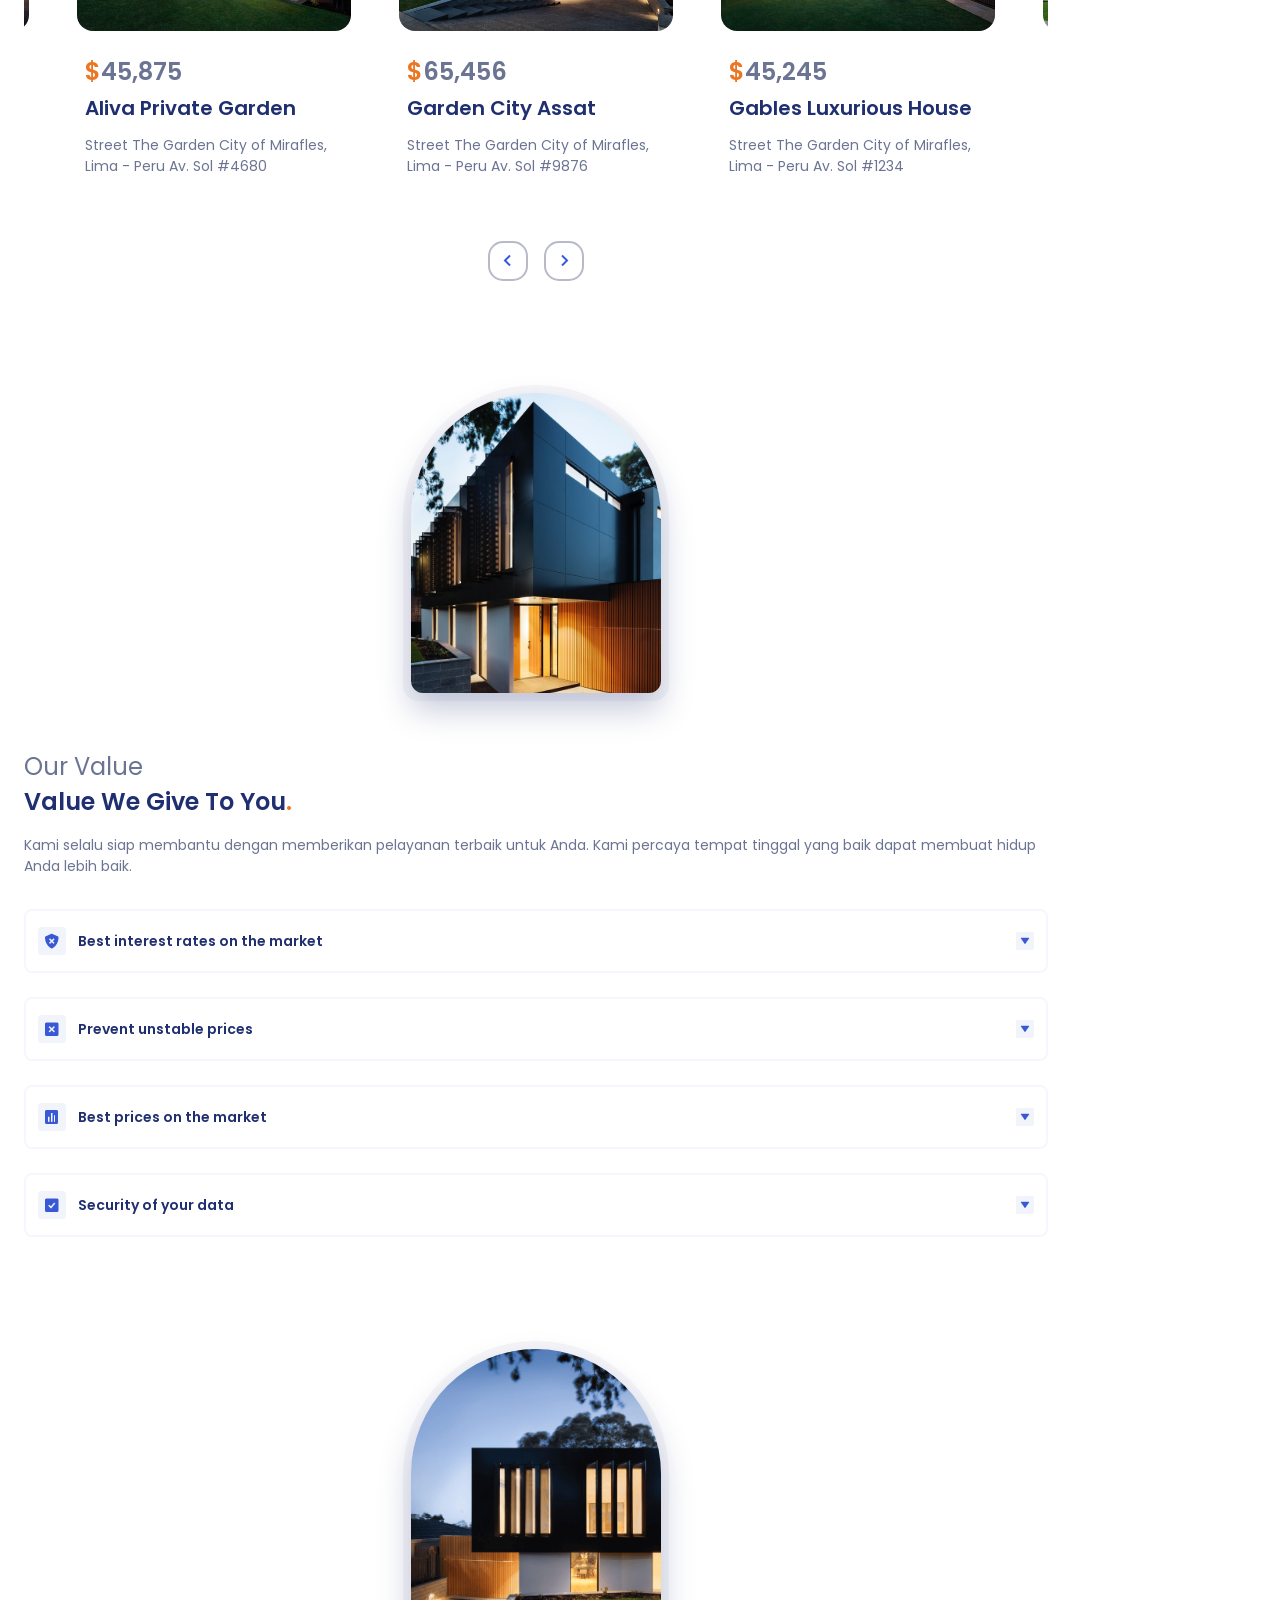
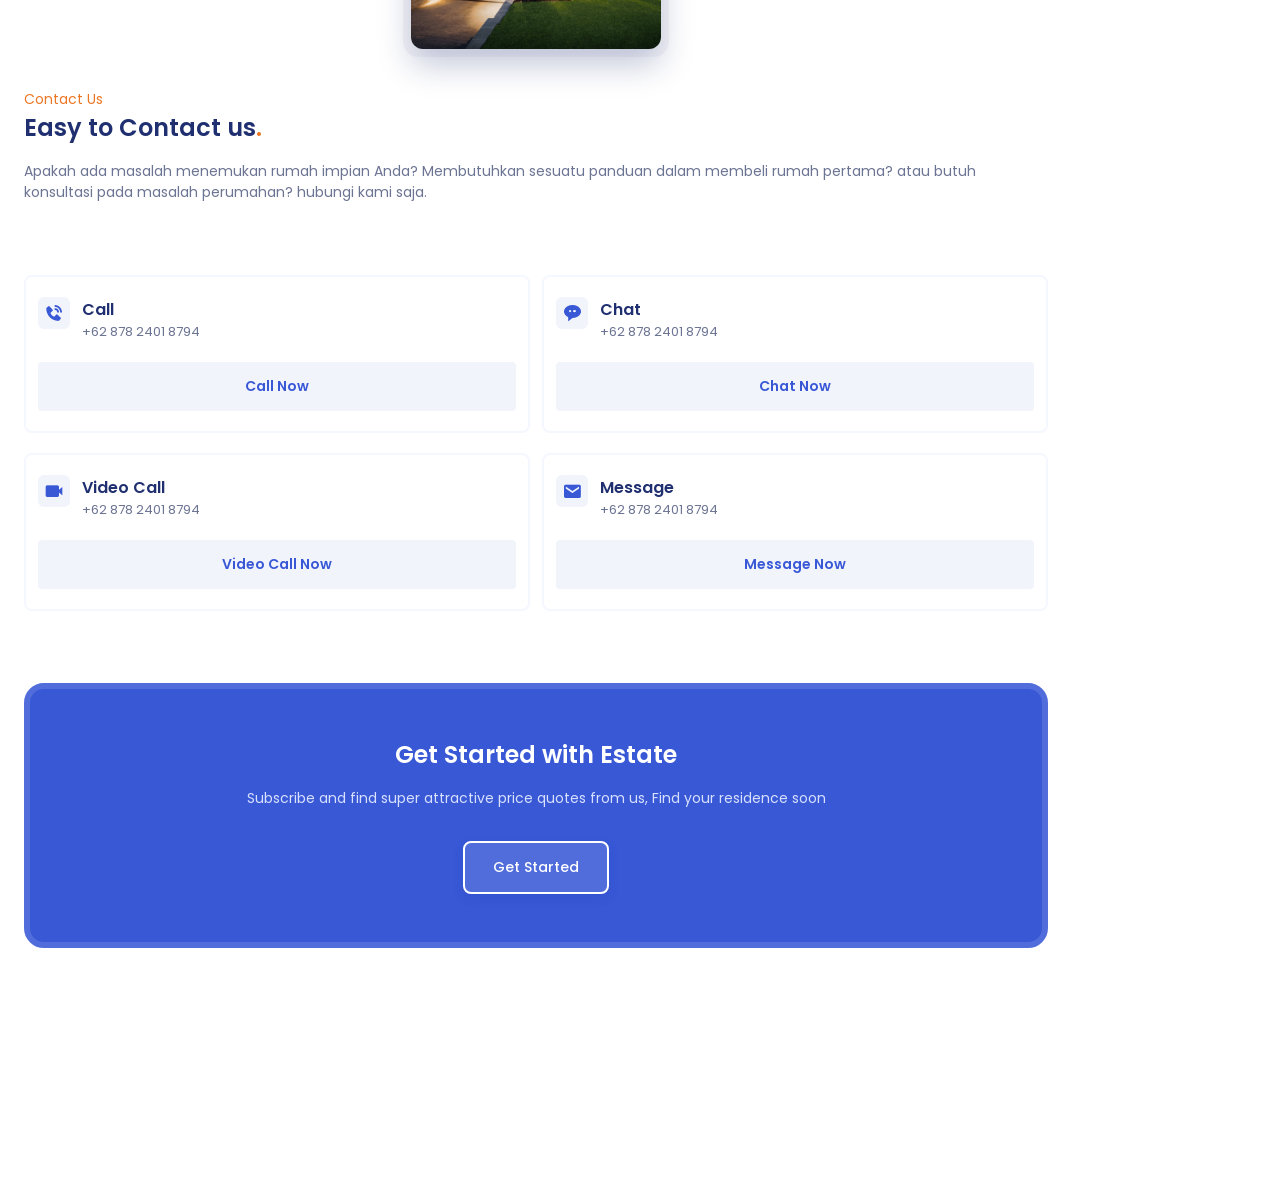
==== commit 6db4f217: "update #subscribe-section" ====
--- a/index.html
+++ b/index.html
@@ -428,6 +428,19 @@
                 </div>
             </div>
         </section>
+
+        <section class="subscribe section">
+            <div class="subscribe-container container">
+                <h1 class="subscribe-title">
+                    Get Started with Estate
+                </h1>
+                <p class="subscribe-desc">
+                    Subscribe and find super attractive price
+                    quotes from us, Find your residence soon
+                </p>
+                <a href="#" class="button subscribe-button">Get Started</a>
+            </div>
+        </section>
     </main>
 
     <script src="/js/swiper-bundle.min.js"></script>
--- a/style.css
+++ b/style.css
@@ -475,6 +475,36 @@
 .contact-card-button:hover {
     background-color: var(--first-color);
     color: #fff;
+}
+
+/*========= CONTACT ==========*/
+.subscribe {
+    padding: 2.5rem 0;
+}
+.subscribe-container {
+    background-color: var(--first-color);
+    padding: 3rem 2px;
+    border-radius: 1.25rem;
+    border: 6px solid var(--first-color-light);
+    text-align: center;
+}
+.subscribe-title{
+    font-size: var(--h2-font-size);
+    color: #fff;
+    margin-bottom: 1rem;
+}
+.subscribe-desc{
+    color: hsl(228, 90%, 92%);
+    font-size: var(--small-font-size);
+    margin-bottom: 2rem;
+}
+.subscribe-button {
+    border: 2px solid #fff;
+    background: var(--first-color-light);
+    font-size: var(--small-font-size);
+}
+.subscribe-button:hover{
+    background: var(--first-color);
 }
 
 
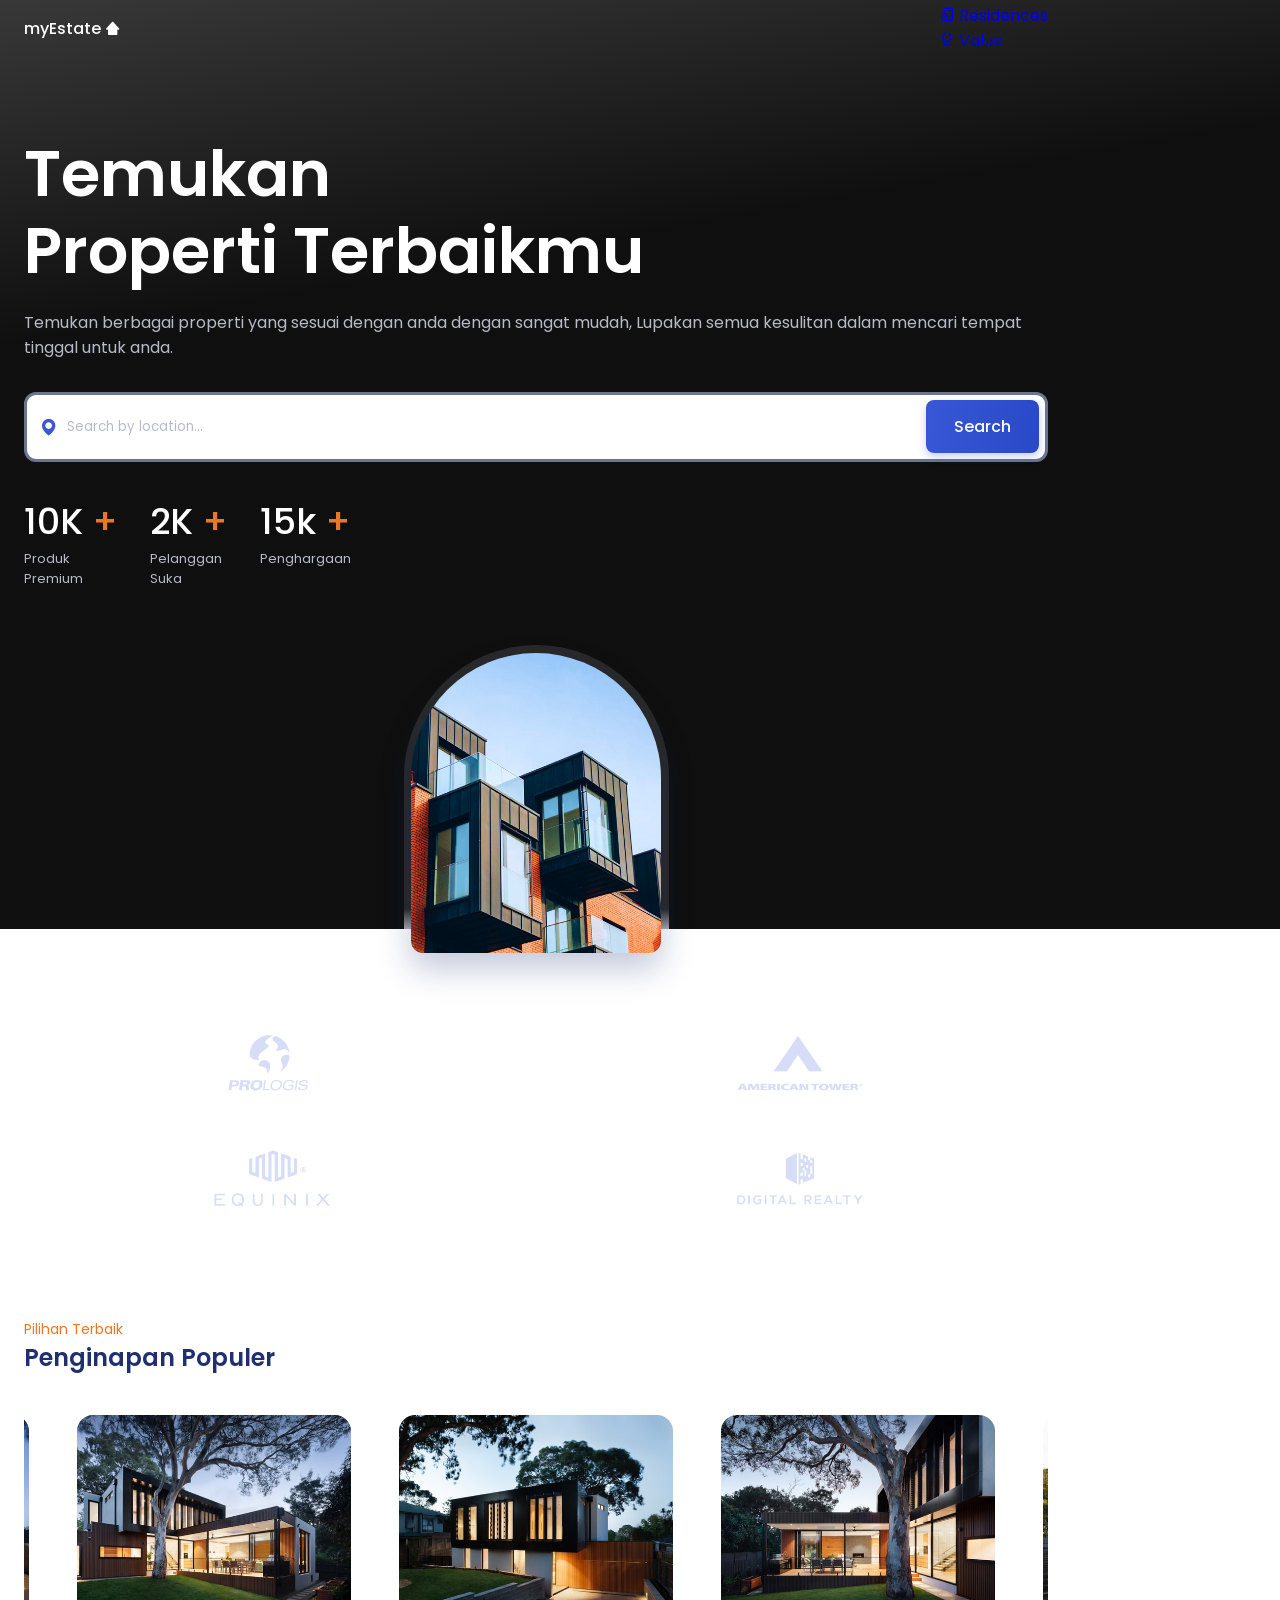
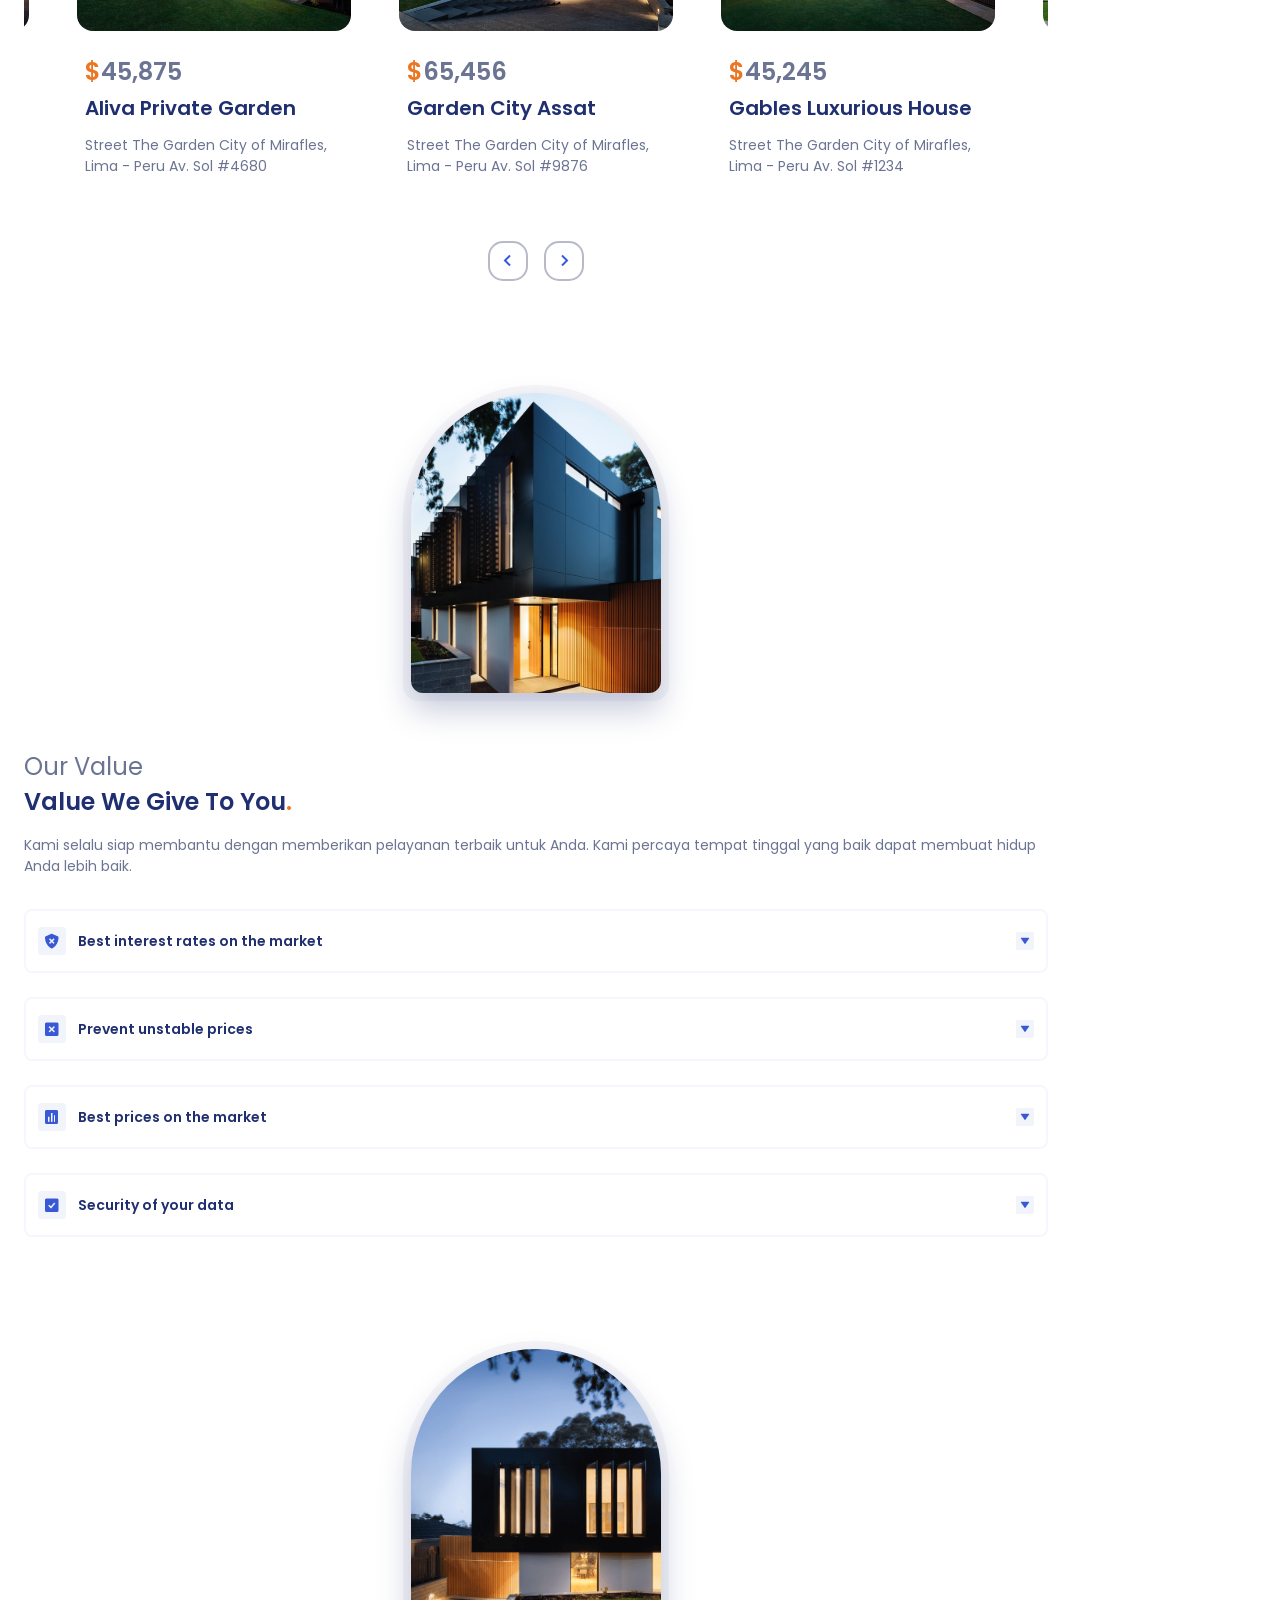
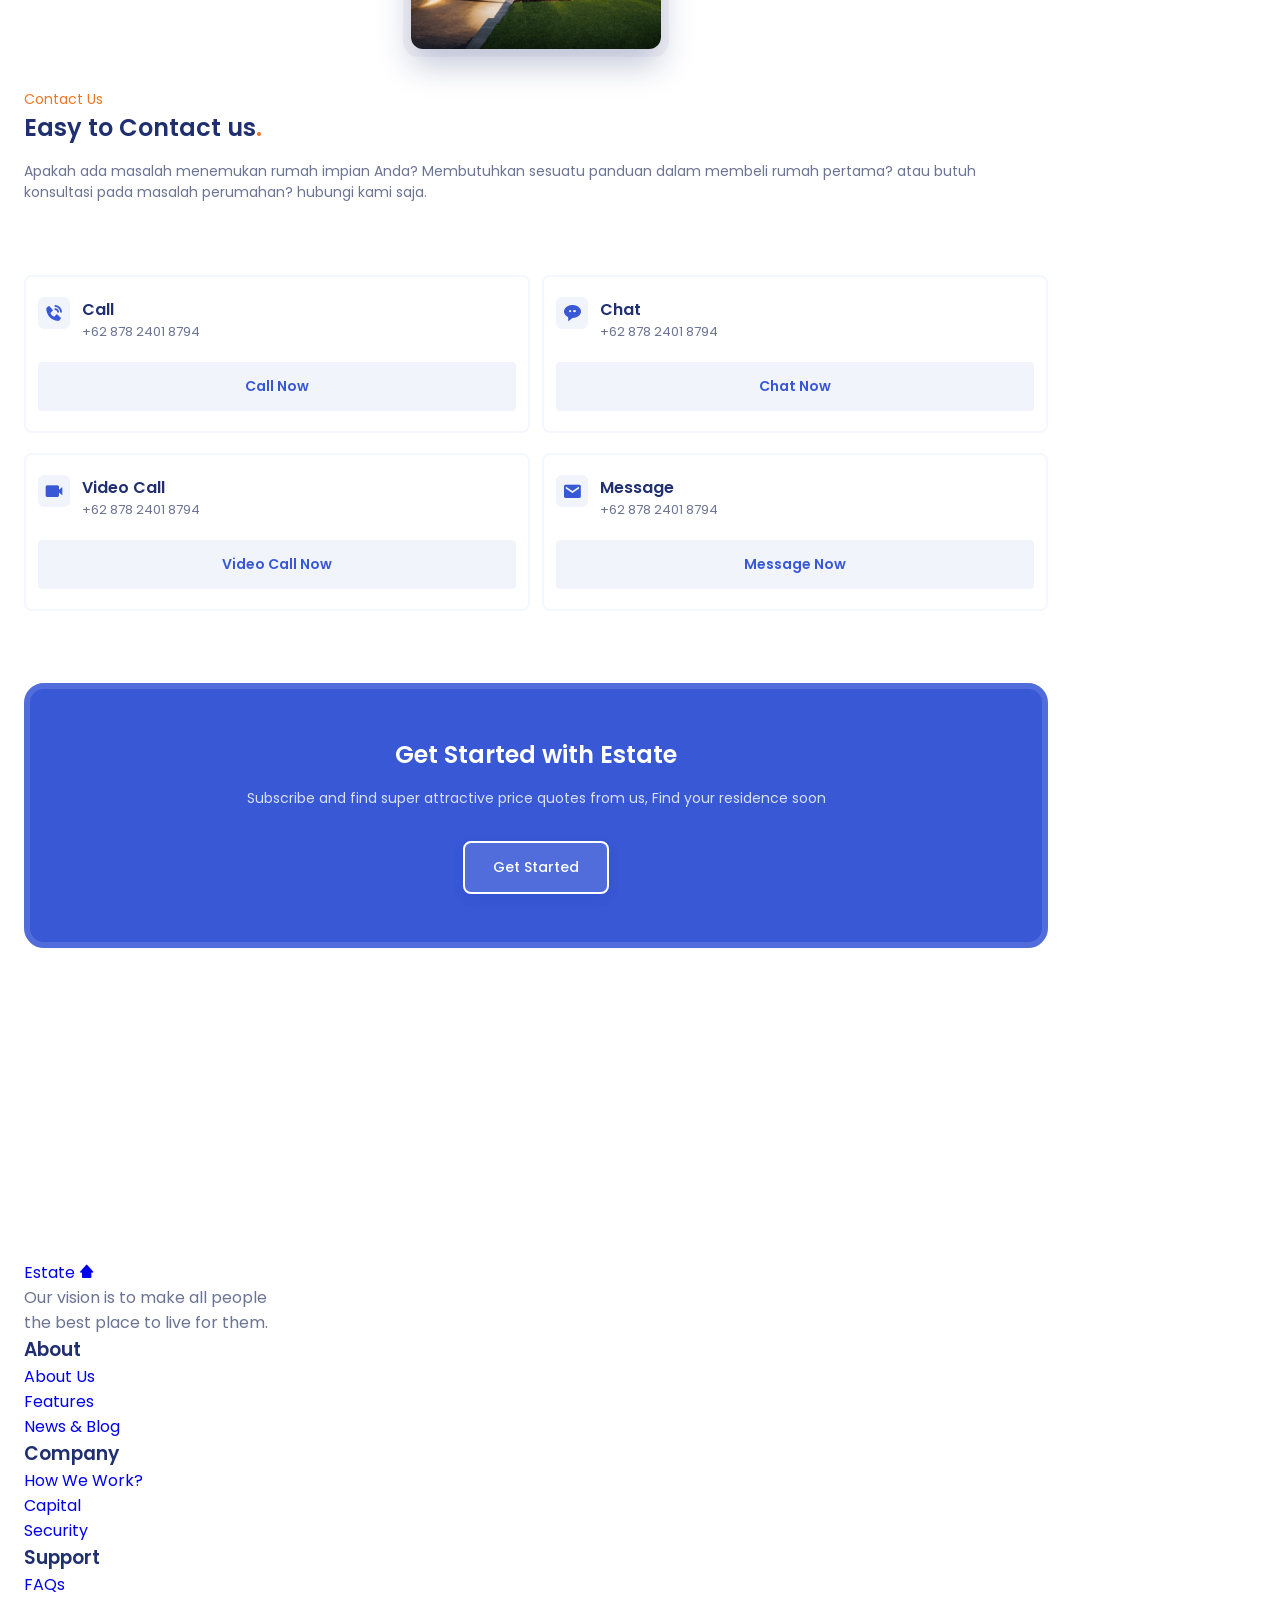
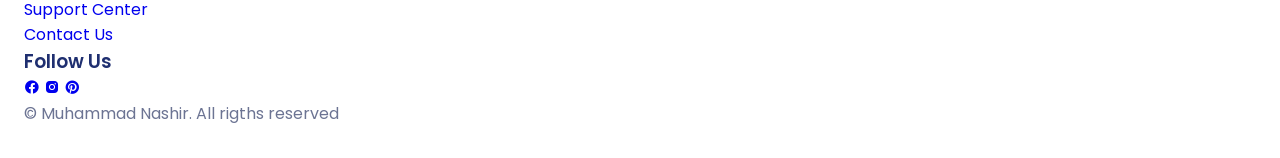
==== commit 108acbf8: "update footer-section #1" ====
--- a/index.html
+++ b/index.html
@@ -443,6 +443,100 @@
         </section>
     </main>
 
+    <footer class="footer section">
+        <div class="footer-container container grid">
+            <div>
+                <a href="#" class="footer-logo">
+                    Estate <i class="bx bxs-home-alt-2"></i>
+                </a>
+                <p class="footer-card">
+                    Our vision is to make all people <br> 
+                    the best place to live for them.
+                </p>
+            </div>
+
+            <div class="footer-content">
+                <div>
+                    <h3 class="footer-title">
+                        About
+                    </h3>
+
+                    <ul class="footer-links">
+                        <li>
+                            <a href="#" class="footer-link">About Us</a>
+                        </li>
+                        <li>
+                            <a href="#" class="footer-link">Features</a>
+                        </li>
+                        <li>
+                            <a href="#" class="footer-link">News & Blog</a>
+                        </li>
+                    </ul>
+                </div>
+
+                <div>
+                    <h3 class="footer-title">
+                        Company
+                    </h3>
+
+                    <ul class="footer-links">
+                        <li>
+                            <a href="#" class="footer-link">How We Work?</a>
+                        </li>
+                        <li>
+                            <a href="#" class="footer-link">Capital</a>
+                        </li>
+                        <li>
+                            <a href="#" class="footer-link">Security</a>
+                        </li>
+                    </ul>
+                </div>
+
+                <div>
+                    <h3 class="footer-title">
+                        Support
+                    </h3>
+
+                    <ul class="footer-links">
+                        <li>
+                            <a href="#" class="footer-link">FAQs</a>
+                        </li>
+                        <li>
+                            <a href="#" class="footer-link">Support Center</a>
+                        </li>
+                        <li>
+                            <a href="#" class="footer-link">Contact Us</a>
+                        </li>
+                    </ul>
+                </div>
+
+                <div>
+                    <h3 class="footer-title">
+                        Follow Us
+                    </h3>
+
+                    <ul class="footer-social">
+                        <a href="https://www.facebook.com/" target="_blank" class="footer-social-link">
+                            <i class="bx bxl-facebook-circle"></i>
+                        </a>
+                        <a href="https://www.instagram.com/" target="_blank" class="footer-social-link">
+                            <i class="bx bxl-instagram-alt"></i>
+                        </a>
+                        <a href="https://www.pinterest.com/" target="_blank" class="footer-social-link">
+                            <i class="bx bxl-pinterest"></i>
+                        </a>
+                    </ul>
+                </div>
+            </div>
+        </div>
+
+        <div class="footer-info container">
+            <span class="footer-copy">
+                &#169; Muhammad Nashir. All rigths reserved
+            </span>
+        </div>
+    </footer>
+
     <script src="/js/swiper-bundle.min.js"></script>
     <script src="/js/main.js"></script>
 </body>
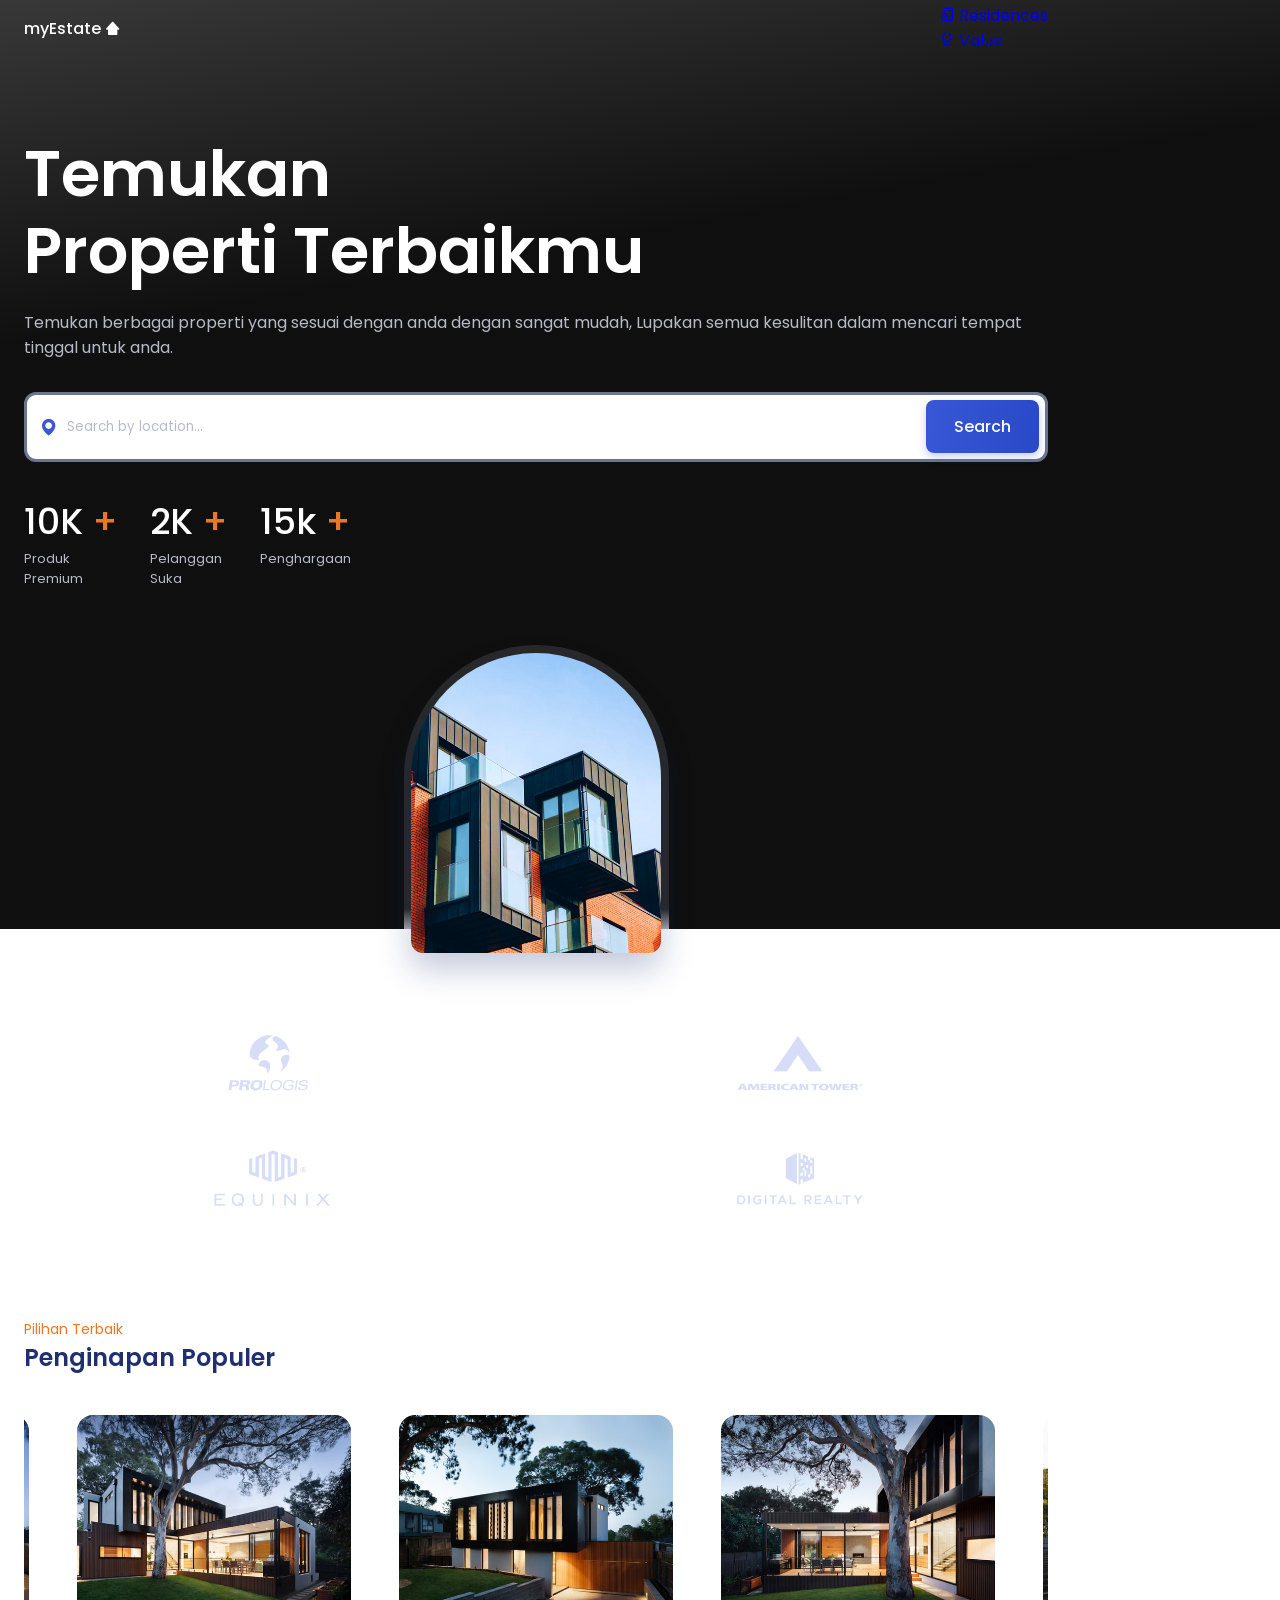
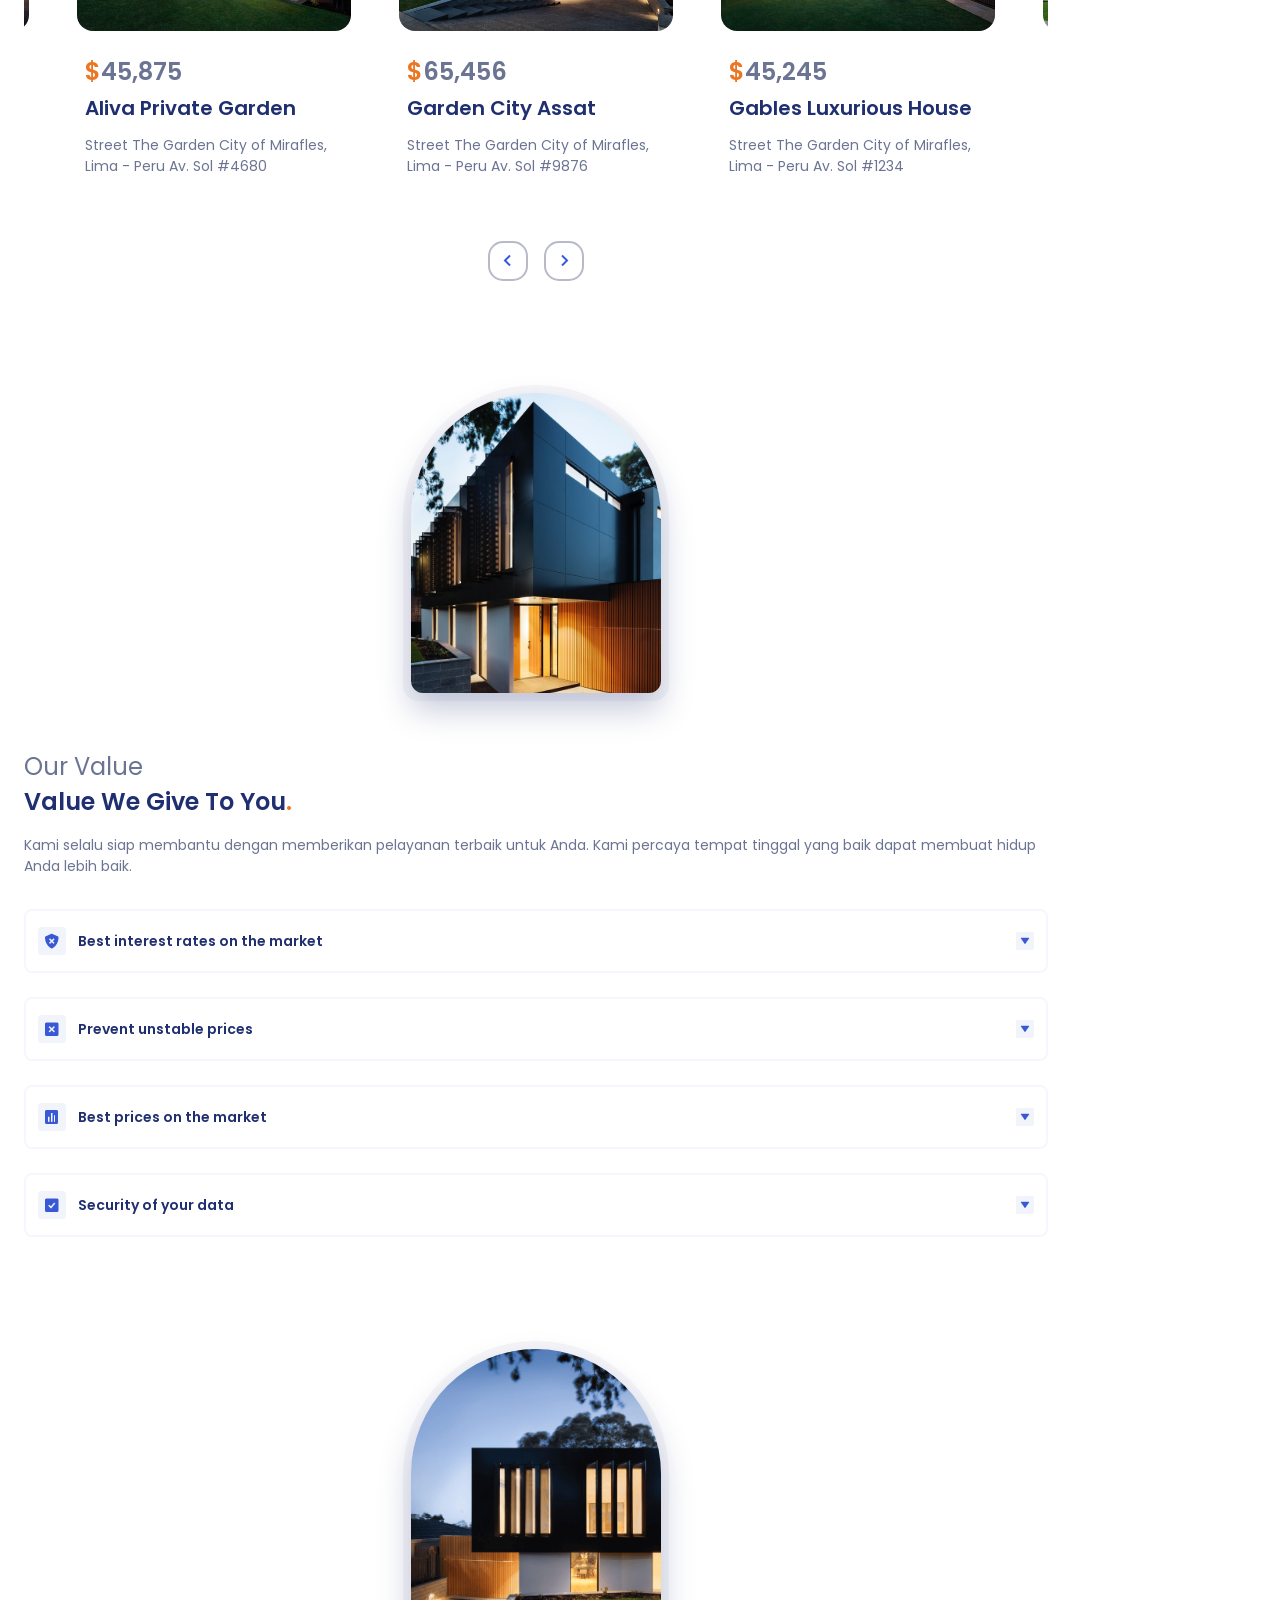
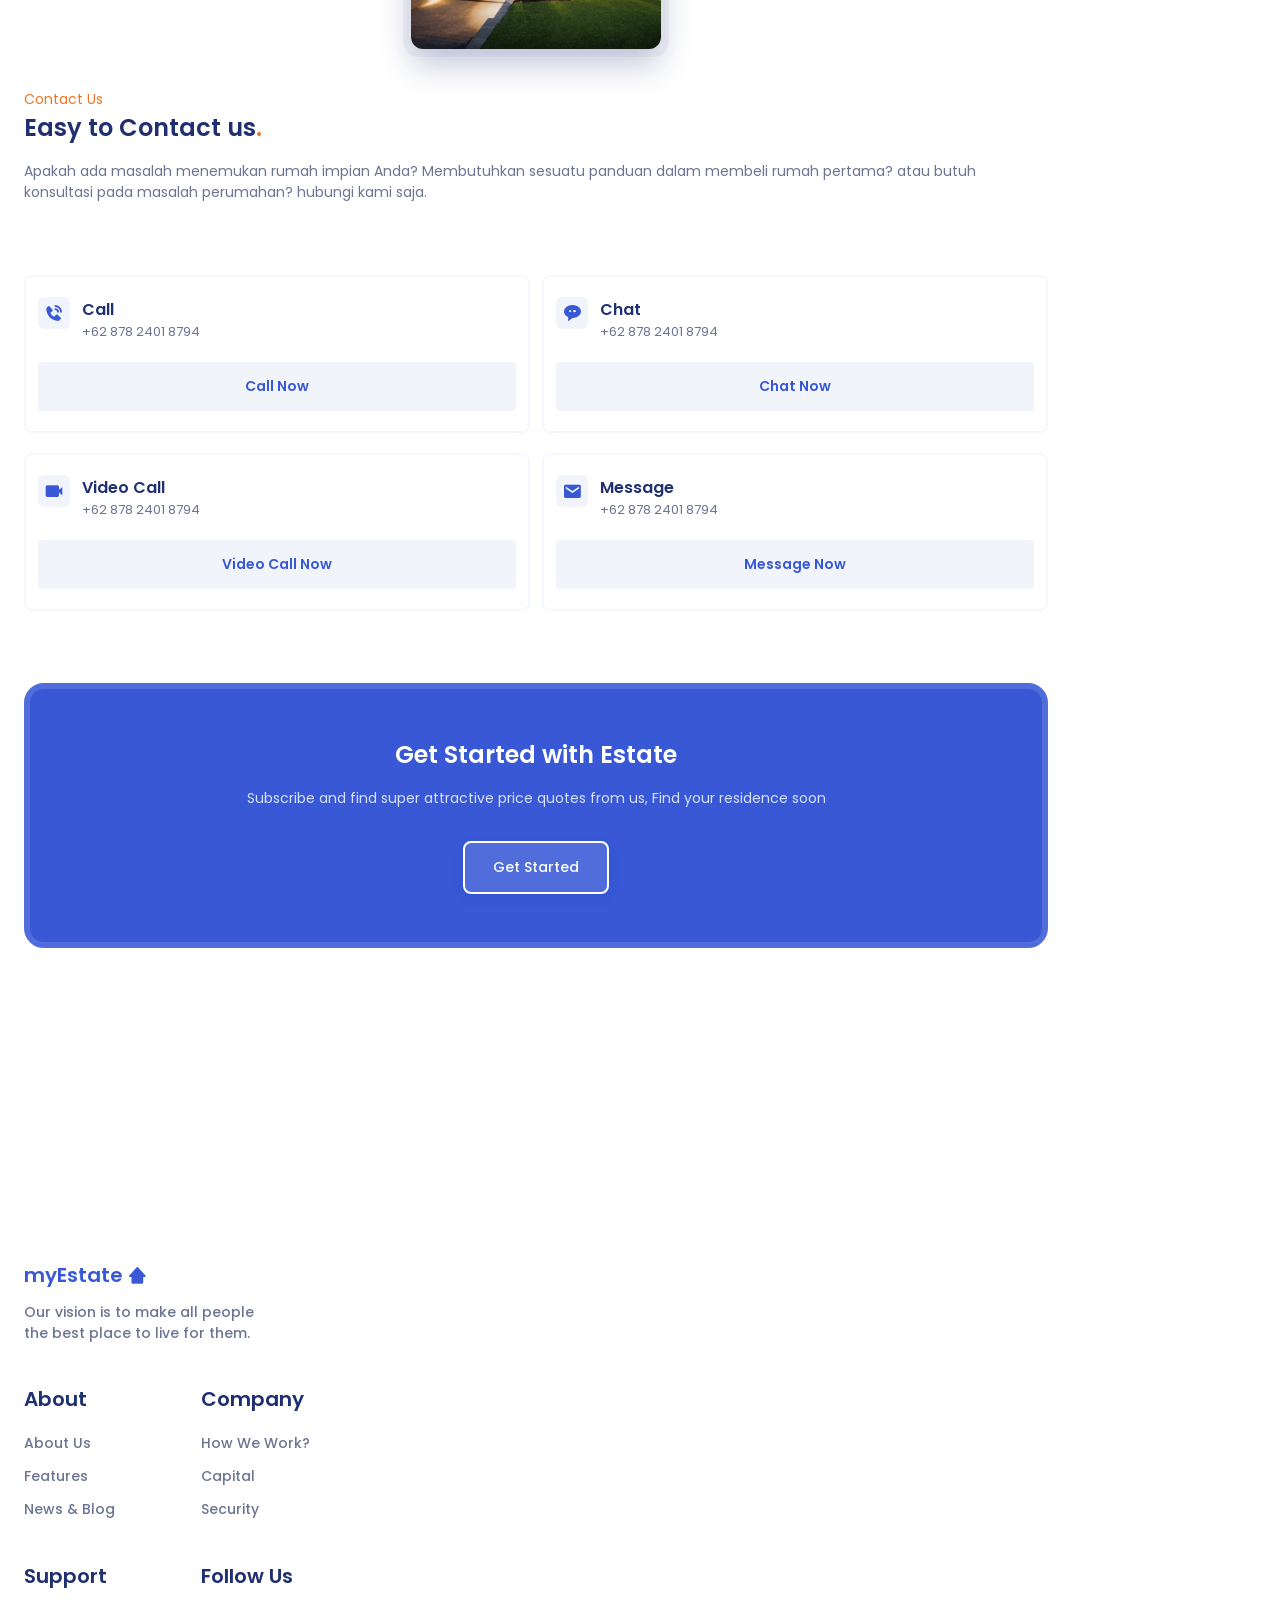
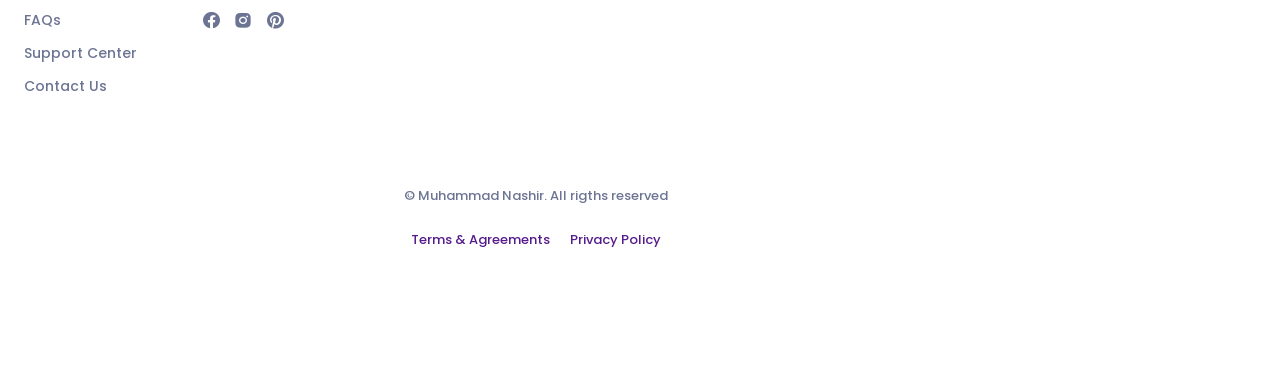
==== commit 4d381fc2: "update #footer-section" ====
--- a/index.html
+++ b/index.html
@@ -447,9 +447,9 @@
         <div class="footer-container container grid">
             <div>
                 <a href="#" class="footer-logo">
-                    Estate <i class="bx bxs-home-alt-2"></i>
+                    myEstate <i class="bx bxs-home-alt-2"></i>
                 </a>
-                <p class="footer-card">
+                <p class="footer-desc">
                     Our vision is to make all people <br> 
                     the best place to live for them.
                 </p>
@@ -534,6 +534,11 @@
             <span class="footer-copy">
                 &#169; Muhammad Nashir. All rigths reserved
             </span>
+
+            <div class="footer-privacy">
+                <a href="">Terms & Agreements</a>
+                <a href="">Privacy Policy</a>
+            </div>
         </div>
     </footer>
 
--- a/style.css
+++ b/style.css
@@ -505,6 +505,83 @@
 }
 .subscribe-button:hover{
     background: var(--first-color);
+}
+
+/*========= FOOTER ==========*/
+.footer-container{
+    row-gap: 2.5rem;
+}
+.footer-logo{
+    color: var(--first-color);
+    font-size: var(--h3-font-size);
+    font-weight: var(--font-semi-bold);
+    display: inline-flex;
+    align-items: center;
+    column-gap: .25rem;
+    margin-bottom: 0.75rem;
+}
+.footer-logo i{
+    font-size: 1.25rem;
+}
+.footer-desc,
+.footer-link{
+    font-size: var(--small-font-size);
+    font-weight: var(--font-medium);
+}
+.footer-content,
+.footer-links {
+    display: grid;
+}
+.footer-content {
+    grid-template-columns: repeat(2, max-content);
+    gap: 2.5rem 4rem;
+}
+.footer-title {
+    font-size: var(--h3-font-size);
+    margin-bottom: 1rem;
+}
+.footer-links{
+    row-gap: .5rem;
+}
+.footer-link {
+    color: var(--text-color);
+    transition: .3s;
+}
+.footer-link:hover {
+    color: var(--title-color);
+}
+.footer-social{
+    display: flex;
+    column-gap: .75rem;
+}
+.footer-social-link{
+    font-size: 1.25rem;
+    color: var(--text-color);
+    transition: .2s;
+}
+.footer-social-link:hover {
+    color: var(--first-color);
+}
+.footer-info,
+.footer-privacy {
+    display: flex;
+}
+.footer-info{
+    padding-bottom: 6rem;
+    margin-top: 5.5rem;
+    flex-direction: column;
+    text-align: center;
+    row-gap: 1.5rem;
+}
+.footer-copy,
+.footer-privacy{
+    font-size: var(--smaller-font-size);
+    font-weight: var(--font-medium);
+    color: var(--text-color);
+}
+.footer-privacy {
+    justify-content: center;
+    column-gap: 1.25rem;
 }
 
 
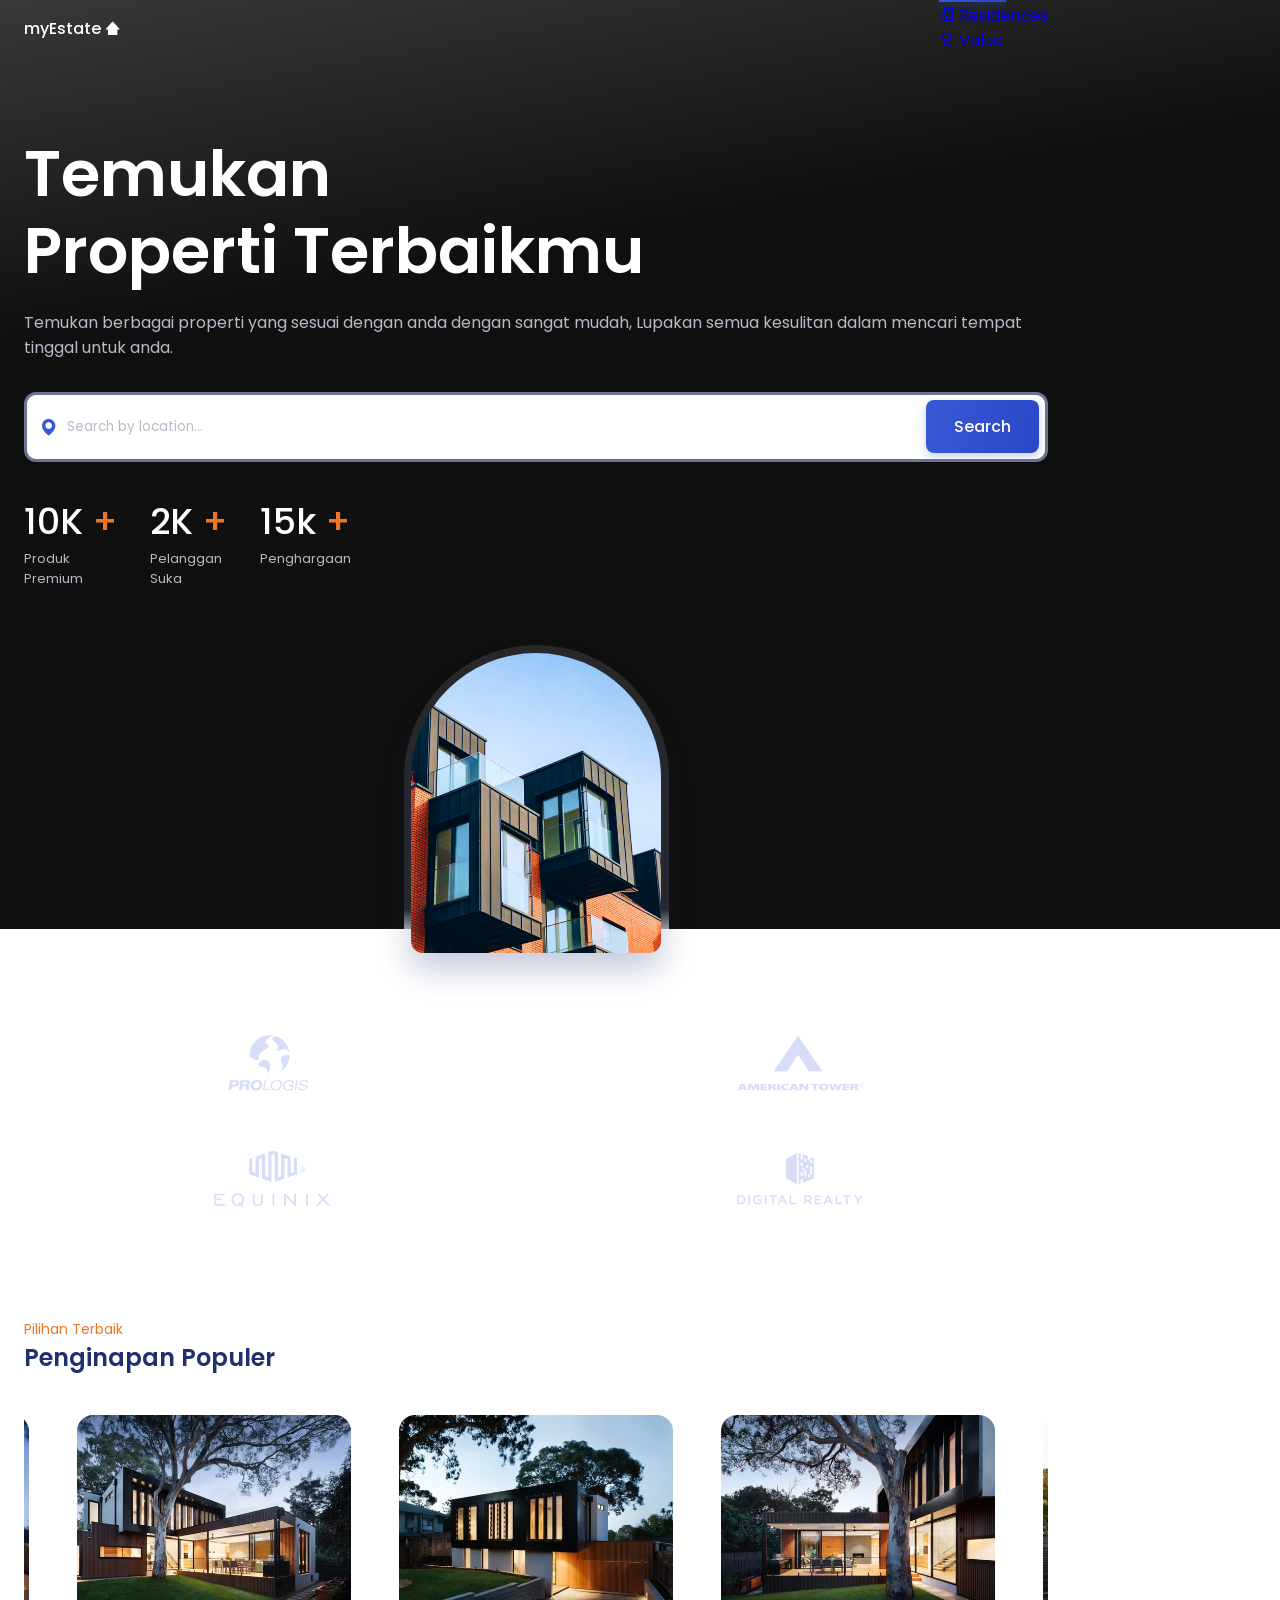
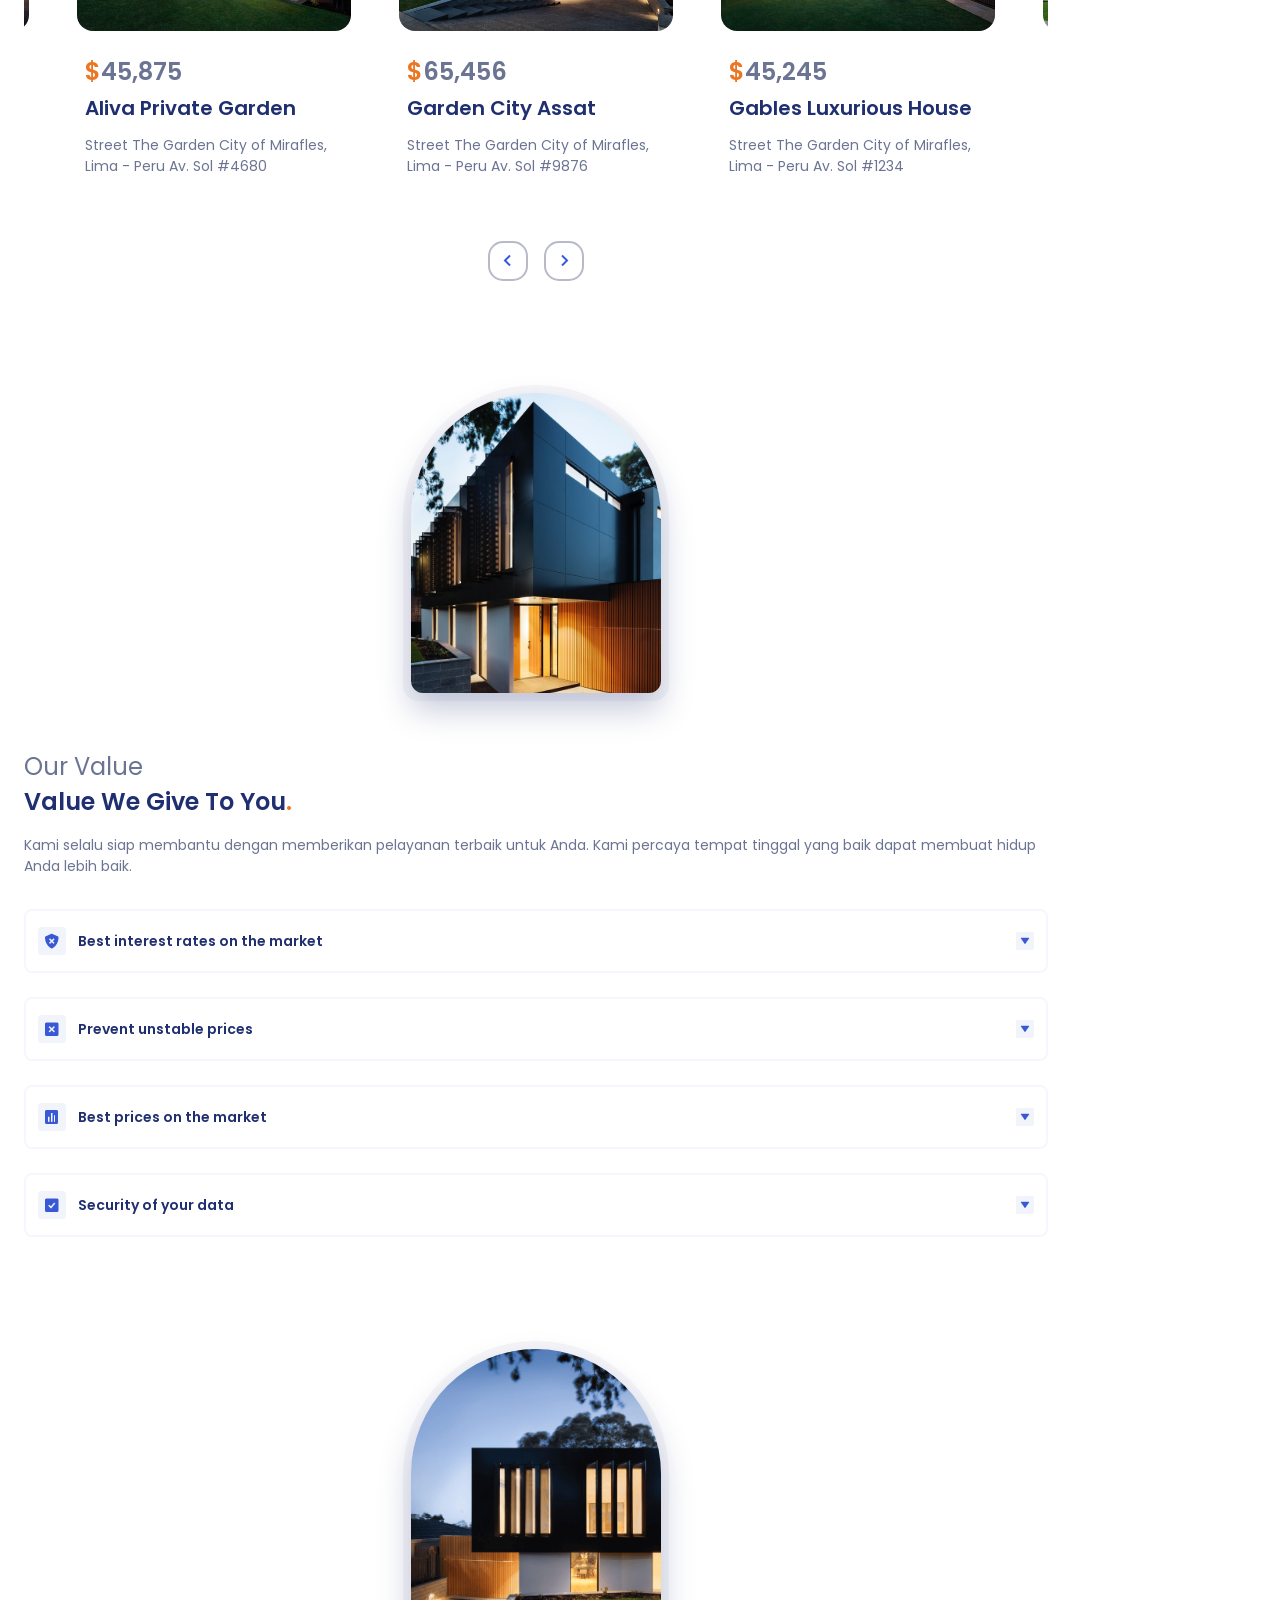
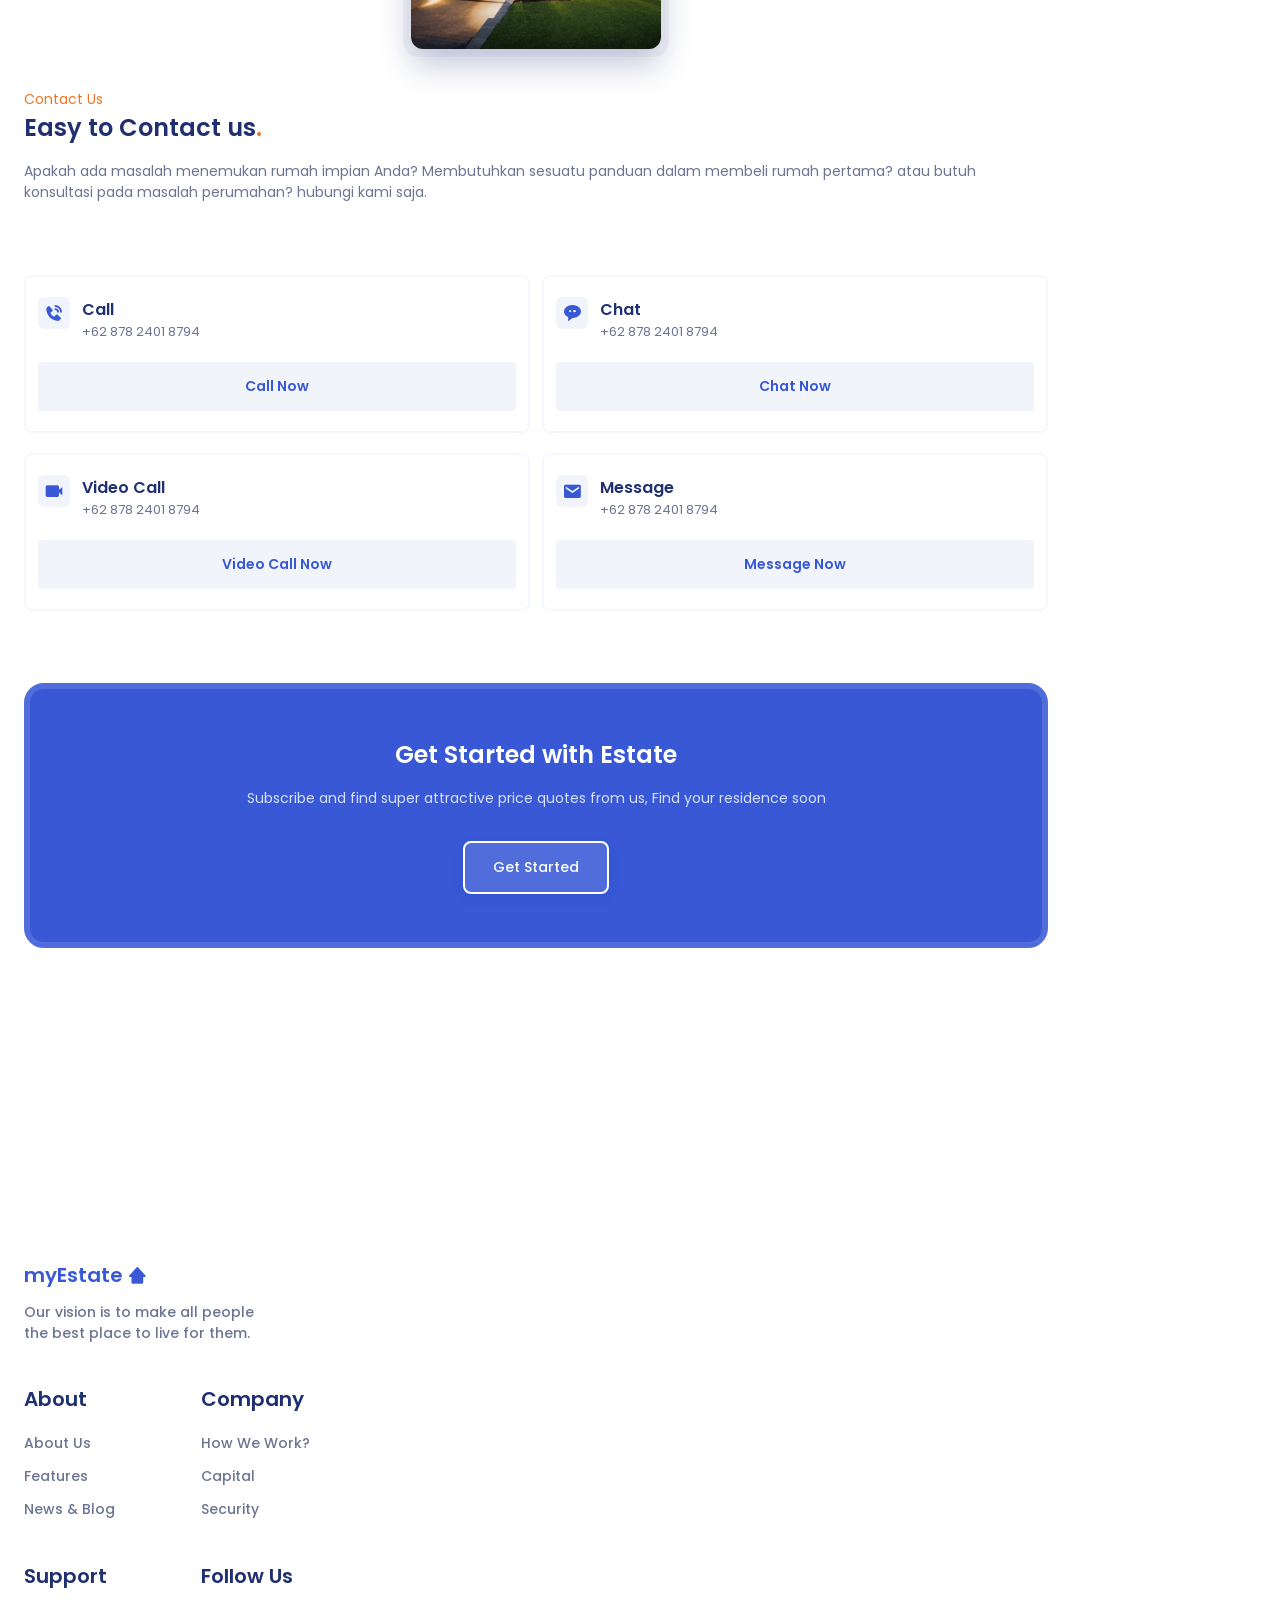
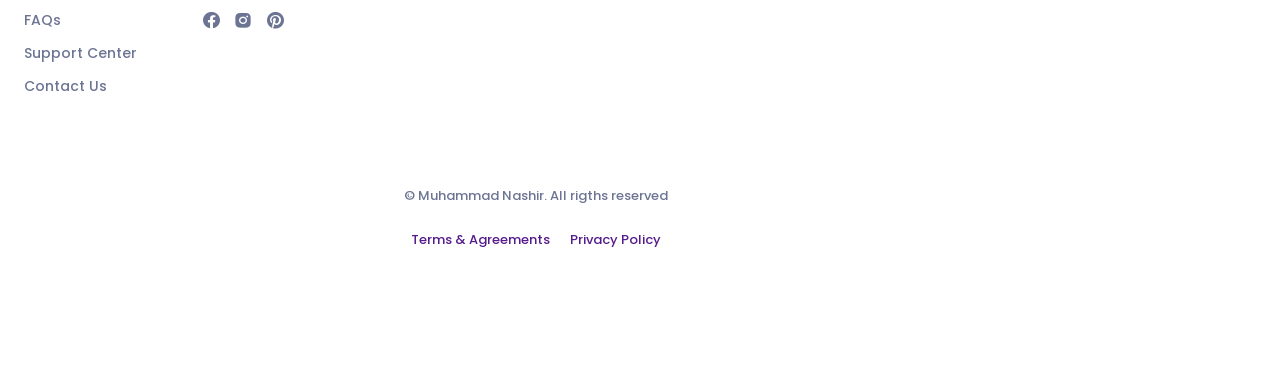
==== commit b225dec1: "update make #active-link js when scrolling page" ====
--- a/index.html
+++ b/index.html
@@ -20,8 +20,8 @@
             <div class="nav-menu">
                 <ul class="nav-list">
                     <li class="nav-item">
-                        <a href="#home" class="nav-link">
-                            <i class="bx bx-home-alt-2"></i>
+                        <a href="#home" class="nav-link active-link">
+                            <i class="bx bx-home-alt-2 "></i>
                             <span>Home</span>
                         </a>
                     </li>
--- a/style.css
+++ b/style.css
@@ -111,6 +111,13 @@
 }
 .scroll-header .nav-logo{
     color: var(--first-color);
+}
+.active-link {
+    background: linear-gradient(101deg,
+                 hsl(228, 66%, 53%),
+                 hsl(228, 66%, 47%));
+    box-shadow: 0 4px 8px hsla(228, 66%, 45%, .25);
+    color: #fff;
 }
 /*========= MAIN ==========*/
 .main{
